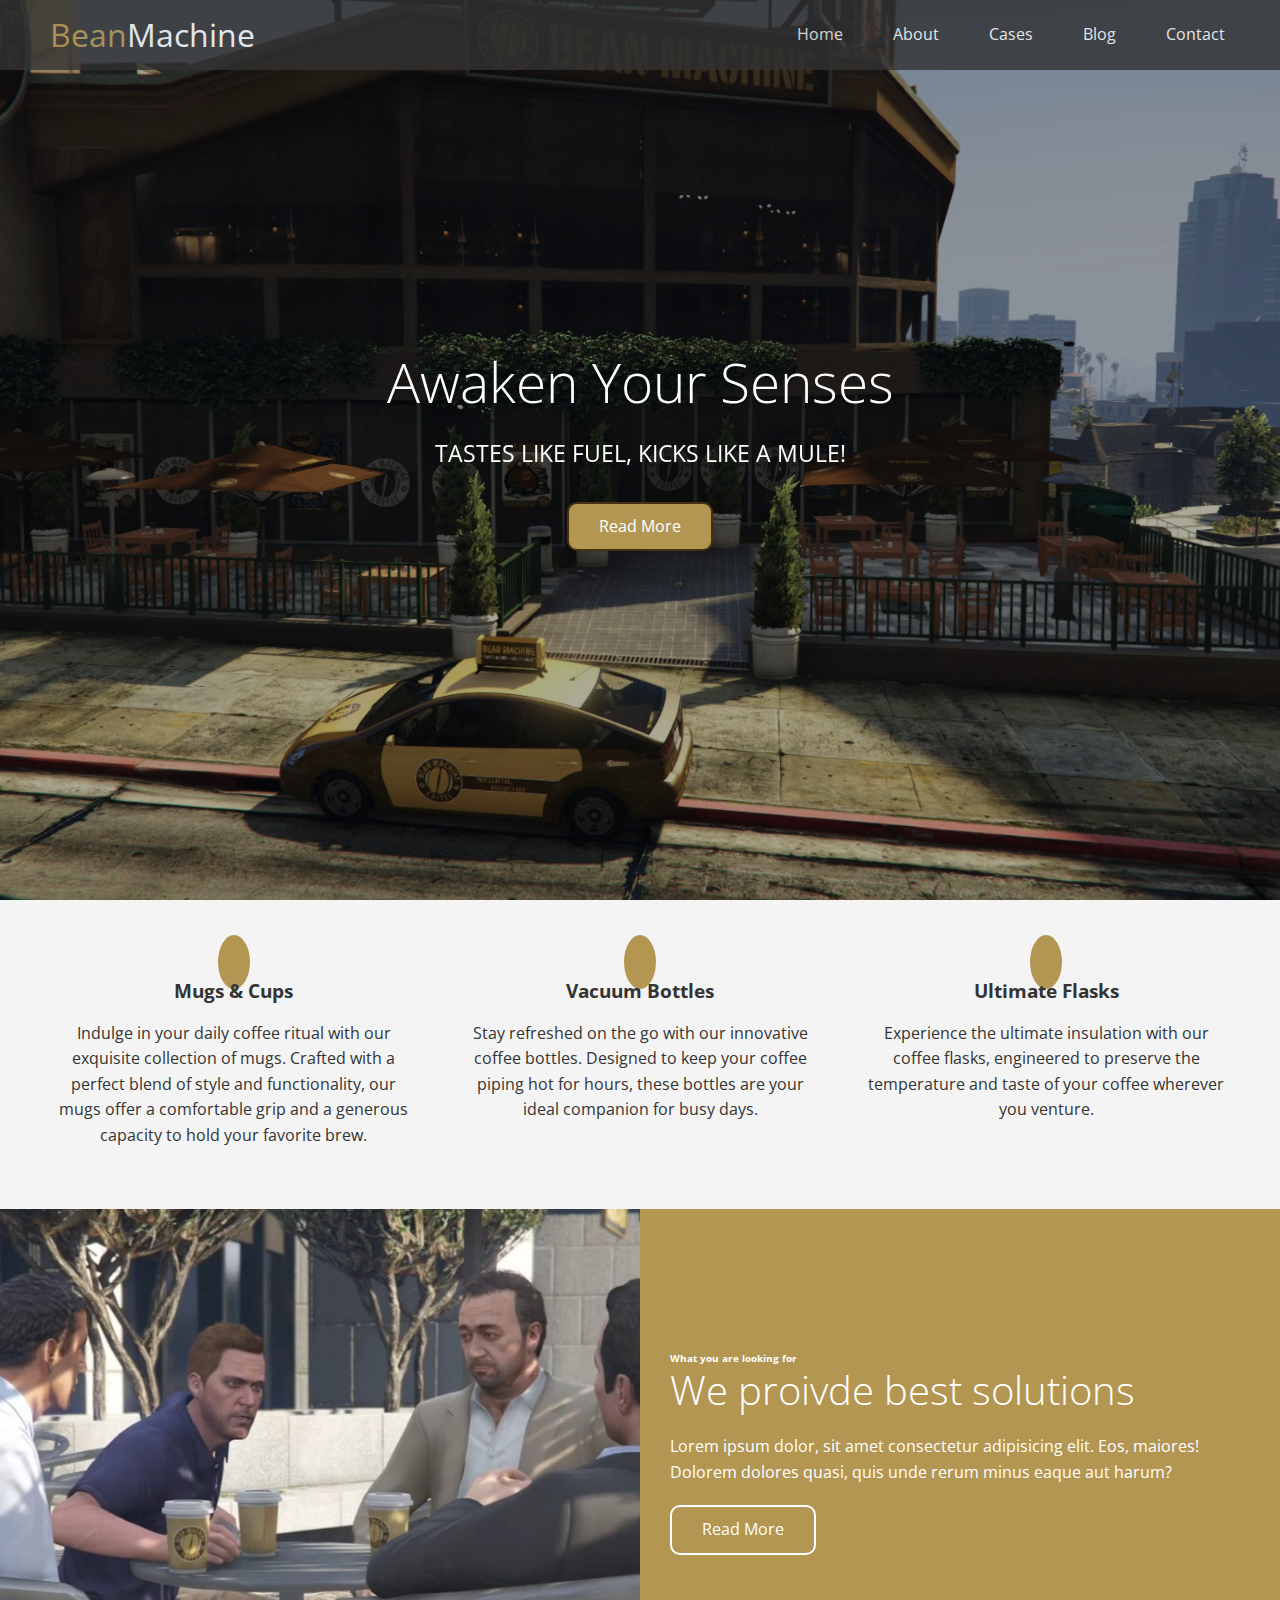
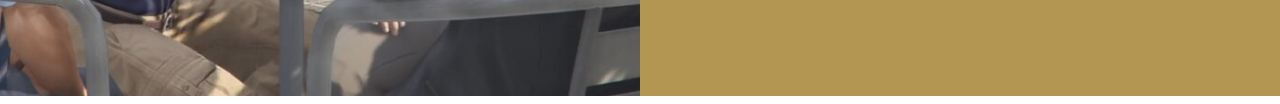
==== index.html @ dcc38e2b "0.0.1_Hero&About section are done." ====
<!DOCTYPE html>
<html lang="en">

<head>
  <meta charset="UTF-8">
  <meta name="viewport" content="width=device-width, initial-scale=1.0">
  <link rel="stylesheet" href="https://cdnjs.cloudflare.com/ajax/libs/font-awesome/6.4.2/css/all.min.css"
    integrity="sha512-z3gLpd7yknf1YoNbCzqRKc4qyor8gaKU1qmn+CShxbuBusANI9QpRohGBreCFkKxLhei6S9CQXFEbbKuqLg0DA=="
    crossorigin="anonymous" referrerpolicy="no-referrer" />
  <link rel="stylesheet" href="css/utilities.css">
  <link rel="stylesheet" href="css/style.css">
  <title>Welcome to Bean Machine!</title>
</head>

<body id="home">
  <header class="hero">
    <div id="navbar" class="navbar">
      <h1 class="logo">
        <span class="text-primary"><i class="fas fa-mug-hot"></i>Bean</span>Machine
      </h1>
      <nav>
        <ul>
          <li><a href="#home">Home</a></li>
          <li><a href="#about">About</a></li>
          <li><a href="#cases">Cases</a></li>
          <li><a href="#blog">Blog</a></li>
          <li><a href="#contact">Contact</a></li>
        </ul>
      </nav>
    </div>
    <div class="content">
      <h1>Awaken Your Senses</h1>
      <p>Tastes like fuel, Kicks like a mule!</p>
      <a href="#about" class="btn btn-primary">
        <i class="fas fa-chevron-right"></i> Read More
      </a>
    </div>
  </header>

  <main>
    <!-- About: Icons -->
    <section id="about" class="icons bg-light">
      <div class="flex-items">
        <div>
          <i class="fas fa-mug-saucer fa-2x"></i>
          <div>
            <h3>Mugs & Cups</h3>
            <p>Indulge in your daily coffee ritual with our exquisite collection of mugs. Crafted with a perfect blend of style and functionality, our mugs offer a comfortable grip and a generous capacity to hold your favorite brew.</p>
          </div>
        </div>
        <div>
          <i class="fas fa-prescription-bottle fa-2x"></i>
          <div>
            <h3>Vacuum Bottles</h3>
            <p>Stay refreshed on the go with our innovative coffee bottles. Designed to keep your coffee piping hot for hours, these bottles are your ideal companion for busy days.</p>
          </div>
        </div>
        <div>
          <i class="fas fa-bottle-water fa-2x"></i>
          <div>
            <h3>Ultimate Flasks</h3>
            <p>Experience the ultimate insulation with our coffee flasks, engineered to preserve the temperature and taste of your coffee wherever you venture.</p>
          </div>
        </div>
      </div>
      </div>
    </section>
    <!-- About: Solutions -->
    <section class="solutions flex-columns">
      <div class="row">
        <div class="column">
          <div class="column-1">
            <img src="./images/home/meeting-people.jpg" alt="">
          </div>
        </div>
        <div class="column">
          <div class="column-2 bg-primary">
            <h4>What you are looking for</h4>
            <h2>We proivde best solutions</h2>
            <p>Lorem ipsum dolor, sit amet consectetur adipisicing elit. Eos, maiores! Dolorem dolores quasi, quis unde rerum minus eaque aut harum?</p>
            <a href="" class="btn btn-primary btn-outline">
              <i class="fas fa-chevron"></i>
              Read More
            </a>
          </div>
        </div>
      </div>
    </section>
  </main>
</body>

</html>
---- css/utilities.css ----
/* Text Colors */
.text-primary {
 color: #B49653
}

.text-secondary {
  color:#463011 ;
}

/* Button */

.btn{
  cursor: pointer;
  display: inline-block;
  padding: 10px 30px;
  border-radius: 10px;
}
.btn:hover {
  opacity: 0.8;
}

.btn-primary {
  background: #B49653;
  border: solid 2px #463011;
  color: #fff;
}
.btn-primary:hover{
  background: #463011;
  border: solid 2px #B49653;
}

.btn-secondary, .bg-secondary {
  background: #463011;
  border: solid 2px #B49653;
  color: #fff;
}
.btn-secondary:hover{
  background: #B49653;
  border: solid 2px #463011;
}

.btn-dark {
  background: #333;
  color: #fff;
}

.btn-light {
  background: #f4f4f4;
  color: #333;
}

.btn-outline {
  background: transparent;
  border: 2px solid #fff ;
}

.btn-outline:hover {
  opacity: 1;
  border: 2px solid #fff ;
}

/* Background Colors */
.bg-primary {
  background: #B49653;
  color: #fff;
}

.bg-secondary {
  background: #463011;
  color: #fff;
}

.bg-dark {
  background: #333;
  color: #fff;
}

.bg-light {
  background: #f4f4f4;
  color: #333;
}

/* Flex items */
.flex-items{
  display: flex;
  text-align: center;
  justify-content: center;
  height: 100%;
}

.flex-items > div {
  width: 33.3%;
  padding: 20px;
}

/* Flex Columns */
.flex-columns .row {
  display: flex;
  flex-direction: row;
  flex-wrap: wrap;
  width: 100%;
}

.flex-columns .column{
  display: flex;
  flex-direction: column;
  flex-basis: 100%;
  flex: 1;
}

.flex-columns .column .column-1,
.flex-columns .column .column-2 {
  height: 100%;
}

.flex-columns img {
  width: 100%;
  height: 100%;
  object-fit: cover;
}

.flex-columns .column-2{
  display: flex;
  flex-direction: column;
  align-items: flex-start;
  justify-content: center;
  padding: 30px;
}

.flex-columns h2 {
  font-size: 40px;
  font-weight: 100;
}

.flex-columns h4 {
  font-size: 10px
}

.flex-columns p {
  margin: 20px 0;
}
---- css/style.css ----
@import url('https://fonts.googleapis.com/css2?family=Open+Sans:wght@300;400&display=swap');

*{
  box-sizing: border-box;
  padding: 0;
  margin: 0;
}

body{
  font-family: 'Open Sans', sans-serif;
  background: #fff;
  color:#333;
  line-height: 1.6;
}

ul{
  list-style: none;
}

a{
  color: #333;
  text-decoration: none;
}

h1, h2 {
  font-weight: 300;
  line-height: 1.2;
}

p {
  margin: 10px 0;

}

img {
  width: 100%;
}

/* Navbar */
.navbar {
  display: flex;
  align-items: center;
  justify-content: space-between;
  background-color: #333;
  color: #fff;
  opacity: 0.8;
  width: 100%;
  height: 70px;
  position: fixed;
  top: 0px;
  padding: 0 30px;
}

.navbar a {
  color: #fff;
  padding: 10px 20px;
  margin: 0 5px;
}
.navbar a:hover {
  border-bottom: #B49653 2px solid;
  color: #B49653;
}
.navbar ul {
  display: flex;
}

.navbar .logo {
  font-weight: 400;
}

.navbar i{
  margin-right: 20px;
}

/* Header */
.hero {
  background: url(../images/home/hero-showcase.jpg) no-repeat center center/cover;
  height: 100vh;
  position: relative;
  color: #fff;
}

.hero .content {
  display: flex;
  flex-direction: column;
  align-items: center;
  justify-content: center ;
  text-align: center;
  height: 100%;
  padding: 0 20px;
}

.hero .content h1{
font-size: 55px;
}
.hero .content p{
  font-size: 23px;
  max-width: 600px;
  margin: 20px 0 30px;
  text-transform: uppercase;
}

.hero::before{
  content: '';
  position: absolute;
  top: 0;
  left: 0;
  width: 100%;
  height: 100%;
  background: rgba(0, 0, 0, 0.33);
}

.hero *{
  z-index: 1;
}

/* Icons */
.icons {
  padding: 30px;
}

.icons h3{
  font-weight: bold;
  margin-bottom: 15px;
}

.icons i{
  min-width: 75px;
  background-color: #B49653;
  color: #fff;
  padding: 1rem;
  border-radius: 50%;
  margin-bottom: 15px;
}
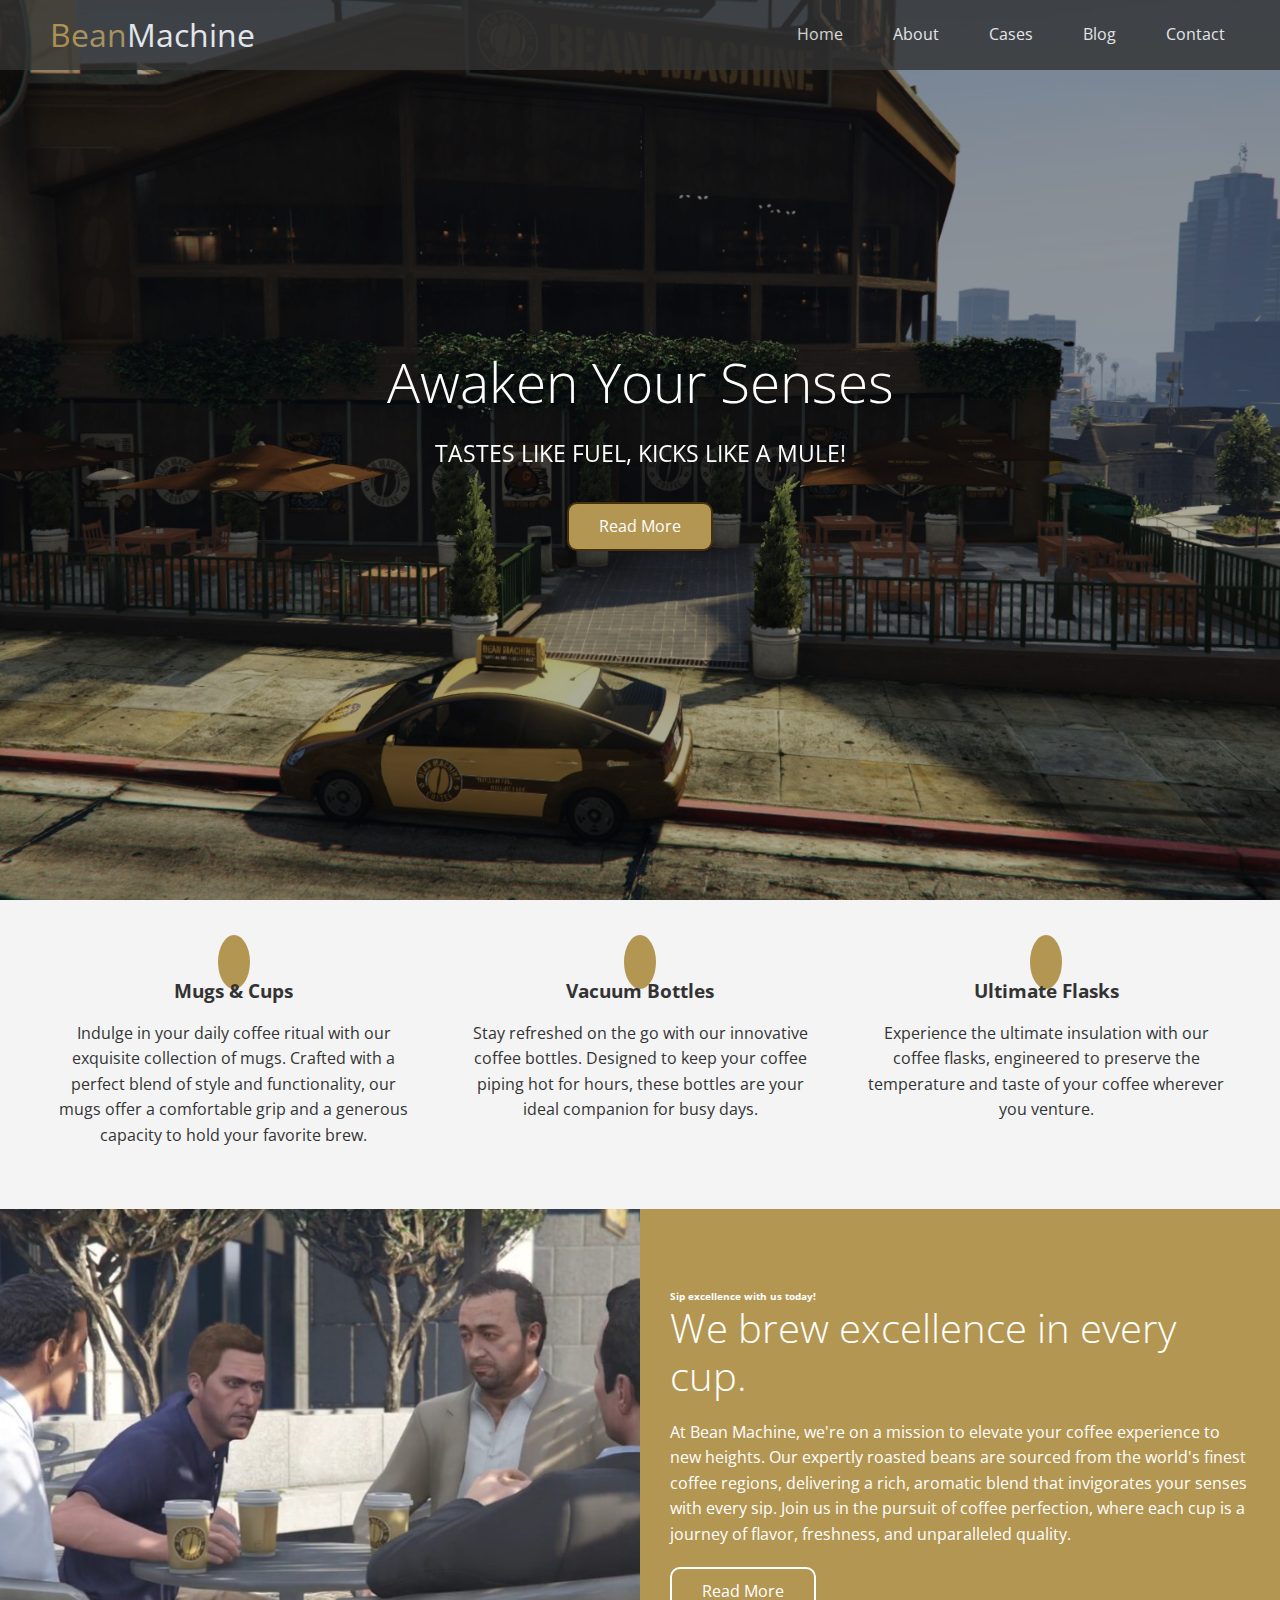
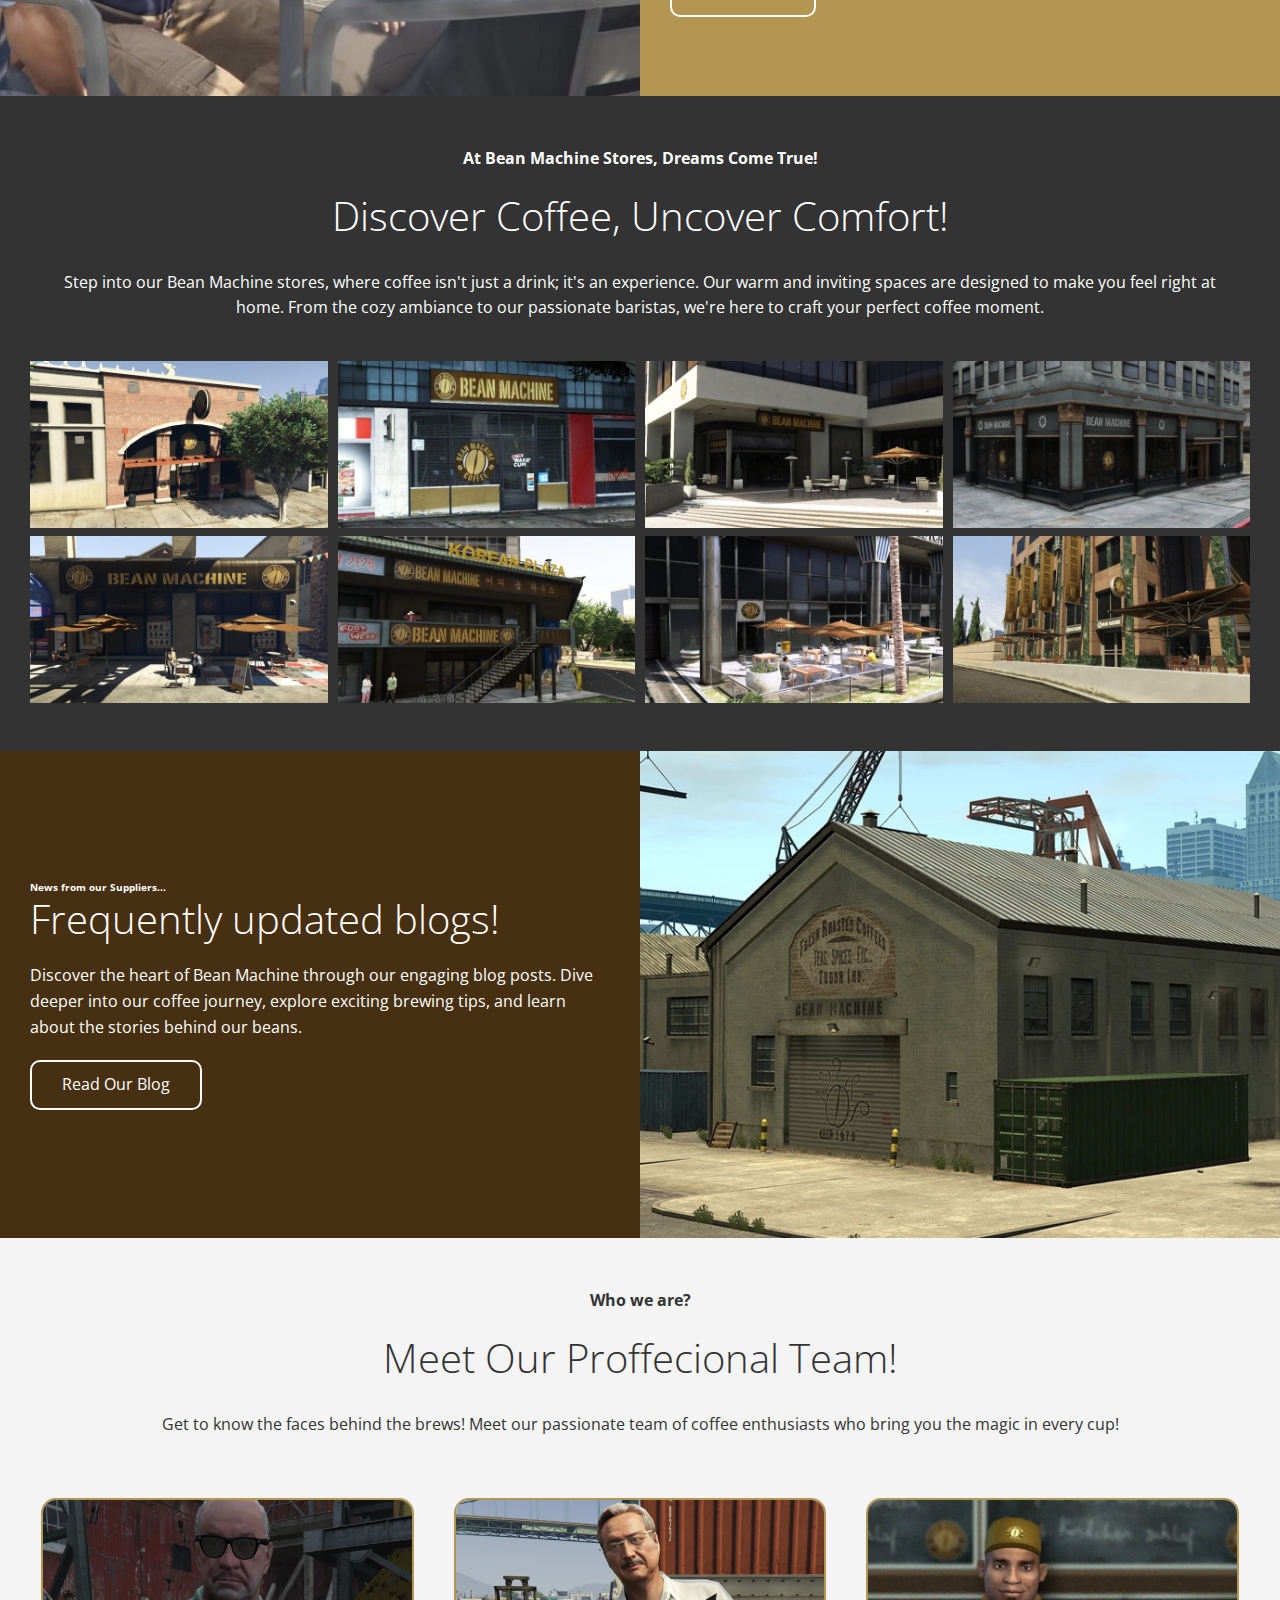
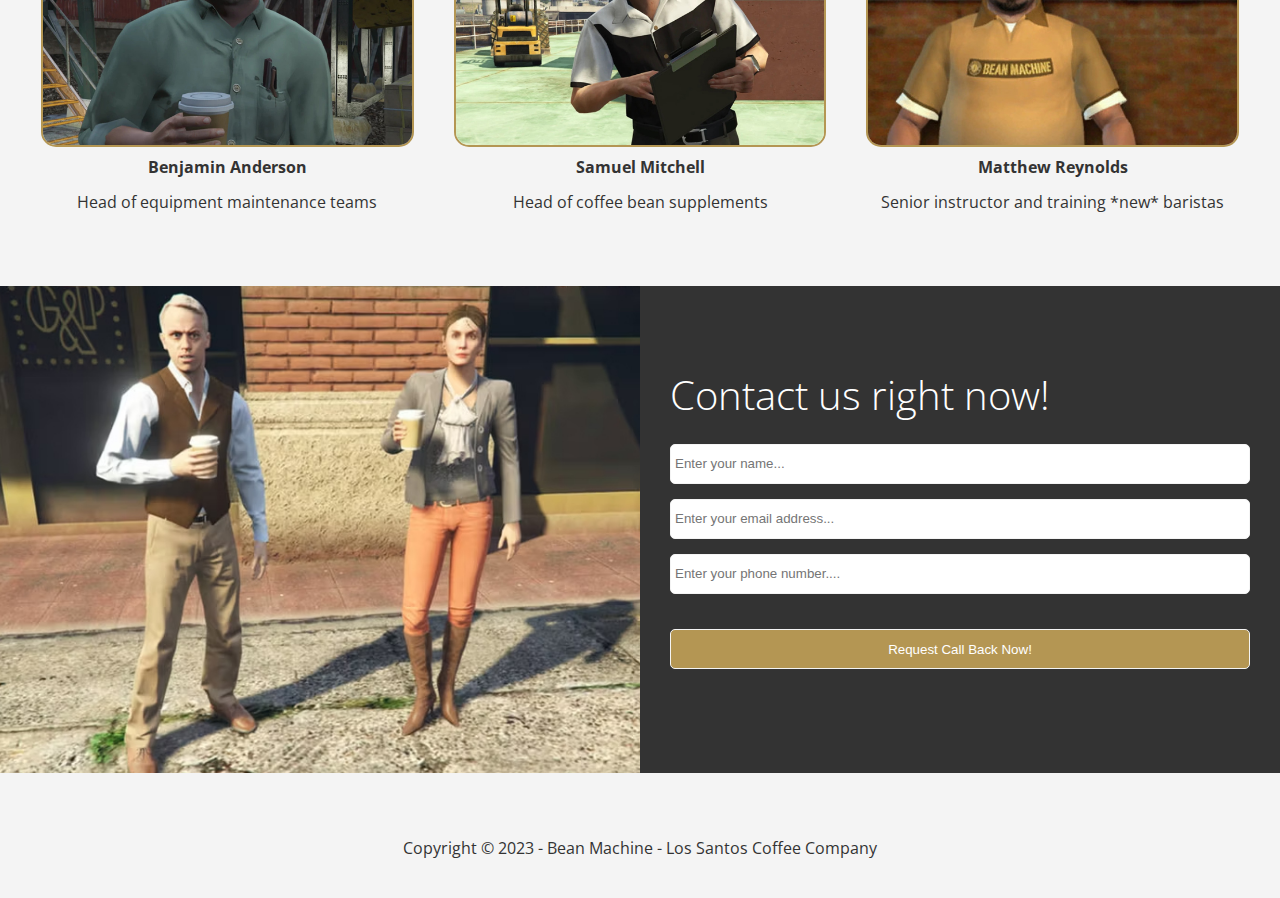
==== commit 329e725a: "0.0.2_Places, Blog, Team and Contact added." ====
--- a/index.html
+++ b/index.html
@@ -65,7 +65,8 @@
       </div>
       </div>
     </section>
-    <!-- About: Solutions -->
+
+    <!-- About -->
     <section class="solutions flex-columns">
       <div class="row">
         <div class="column">
@@ -75,9 +76,9 @@
         </div>
         <div class="column">
           <div class="column-2 bg-primary">
-            <h4>What you are looking for</h4>
-            <h2>We proivde best solutions</h2>
-            <p>Lorem ipsum dolor, sit amet consectetur adipisicing elit. Eos, maiores! Dolorem dolores quasi, quis unde rerum minus eaque aut harum?</p>
+            <h4>Sip excellence with us today!</h4>
+            <h2>We brew excellence in every cup.</h2>
+            <p>At Bean Machine, we're on a mission to elevate your coffee experience to new heights. Our expertly roasted beans are sourced from the world's finest coffee regions, delivering a rich, aromatic blend that invigorates your senses with every sip. Join us in the pursuit of coffee perfection, where each cup is a journey of flavor, freshness, and unparalleled quality.</p>
             <a href="" class="btn btn-primary btn-outline">
               <i class="fas fa-chevron"></i>
               Read More
@@ -86,6 +87,123 @@
         </div>
       </div>
     </section>
+
+    <!-- Places -->
+    <section id="places" class="places flex-grid section-padding bg-dark">
+      <header class="section-header">
+        <h4>At Bean Machine Stores, Dreams Come True!</h4>
+        <h2>Discover Coffee, Uncover Comfort!</h2>
+        <p>Step into our Bean Machine stores, where coffee isn't just a drink; it's an experience. Our warm and inviting spaces are designed to make you feel right at home. From the cozy ambiance to our passionate baristas, we're here to craft your perfect coffee moment.</p>
+      </header>
+      <div class="row">
+        <div class="column"> 
+          <img src="./images/shops/shop-1.jpg" alt="">
+          <img src="./images/shops/shop-2.jpg" alt="">
+        </div>
+        <div class="column"> 
+          <img src="./images/shops/shop-3.jpg" alt="">
+          <img src="./images/shops/shop-4.jpg" alt="">
+        </div>
+        <div class="column"> 
+          <img src="./images/shops/shop-5.jpg" alt="">
+          <img src="./images/shops/shop-6.jpg" alt="">
+        </div>
+        <div class="column"> 
+          <img src="./images/shops/shop-7.jpg" alt="">
+          <img src="./images/shops/shop-8.jpg" alt="">
+        </div>
+      </div>
+    </section>
+
+    <!-- Blog -->
+    <section id="blog" class="blog flex-columns flex-reverse">
+      <div class="row">
+        <div class="column">
+          <div class="column-1">
+            <img src="./images/home/warehouse-blog.jpg" alt="">
+          </div>
+        </div>
+        <div class="column">
+          <div class="column-2 bg-secondary">
+            <h4>News from our Suppliers...</h4>
+            <h2>Frequently updated blogs!</h2>
+            <p>Discover the heart of Bean Machine through our engaging blog posts. Dive deeper into our coffee journey, explore exciting brewing tips, and learn about the stories behind our beans. </p>
+            <a href="" class="btn btn-secondary btn-outline">
+              <i class="fas fa-chevron"></i>
+              Read Our Blog
+            </a>
+          </div>
+        </div>
+      </div>
+    </section>
+
+    <!-- Team -->
+    <section id="team" class="team section-padding bg-light">
+      <header class="section-header">
+        <h4>Who we are?</h4>
+        <h2>Meet Our Proffecional Team!</h2>
+        <p>Get to know the faces behind the brews! Meet our passionate team of coffee enthusiasts who bring you the magic in every cup!</p>
+      </header>
+      <div class="flex-items">
+        <div>
+          <img src="./images/team/employee-1.jpg" alt="">
+          <h4>Benjamin Anderson</h4>
+          <p>Head of equipment maintenance teams</p>
+        </div>
+        <div>
+          <img src="./images/team/employee-2.jpg" alt="">
+          <h4>Samuel Mitchell</h4>
+          <p>Head of coffee bean supplements</p>
+        </div>
+        <div>
+          <img src="./images/team/employee-3.jpg" alt="">
+          <h4>Matthew Reynolds</h4>
+          <p>Senior instructor and training *new* baristas</p>
+        </div>
+      </div>
+    </section>
+
+    <!-- Contact -->
+    <section id="contact" class="contact flex-columns">
+      <div class="row">
+        <div class="column">
+          <div class="column-1">
+            <img src="./images/home/people-contact.jpg" alt="">
+          </div>
+        </div>
+        <div class="column">
+          <div class="column-2 bg-dark">
+            <h2>Contact us right now!</h2>
+            <form action="#" class="callback-form">
+              <div class="form-control">
+                <label for="name"></label>
+                <input type="text" name="name" id="name" placeholder="Enter your name...">
+              </div>
+              <div class="form-control">
+                <label for="email"></label>
+                <input type="email" name="email" id="email" placeholder="Enter your email address...">
+              </div>
+              <div class="form-control">
+                <label for="phone"></label>
+                <input type="text" name="phone" id="phone" placeholder="Enter your phone number....">
+              </div>
+              <input type="submit" value="Request Call Back Now!" id="submit" class="btn btn-primary">
+            </form>
+          </div>
+        </div>
+      </div>
+    </section>
+
+    <!-- Footer -->
+    <footer class="footer bg-light">
+      <div class="social">
+        <a href="#footer" class="fab fa-facebook fa-2x"></a>
+        <a href="#footer" class="fab fa-twitter fa-2x"></a>
+        <a href="#footer" class="fab fa-youtube fa-2x"></a>
+        <a href="#footer" class="fab fa-linkedin fa-2x"></a>
+      </div>
+      <p>Copyright &copy; 2023 - Bean Machine - Los Santos Coffee Company</p>
+    </footer>
   </main>
 </body>
 
--- a/css/utilities.css
+++ b/css/utilities.css
@@ -1,15 +1,15 @@
 /* Text Colors */
 .text-primary {
- color: #B49653
+  color: #b49653;
 }
 
 .text-secondary {
-  color:#463011 ;
+  color: #463011;
 }
 
 /* Button */
 
-.btn{
+.btn {
   cursor: pointer;
   display: inline-block;
   padding: 10px 30px;
@@ -20,22 +20,22 @@
 }
 
 .btn-primary {
-  background: #B49653;
+  background: #b49653;
   border: solid 2px #463011;
   color: #fff;
 }
-.btn-primary:hover{
+.btn-primary:hover {
   background: #463011;
-  border: solid 2px #B49653;
+  border: solid 2px #b49653;
 }
 
-.btn-secondary, .bg-secondary {
+.btn-secondary {
   background: #463011;
-  border: solid 2px #B49653;
+  border: solid 2px #b49653;
   color: #fff;
 }
-.btn-secondary:hover{
-  background: #B49653;
+.btn-secondary:hover {
+  background: #b49653;
   border: solid 2px #463011;
 }
 
@@ -51,17 +51,18 @@
 
 .btn-outline {
   background: transparent;
-  border: 2px solid #fff ;
+  border: 2px solid #fff;
 }
 
 .btn-outline:hover {
   opacity: 1;
-  border: 2px solid #fff ;
+  border: 2px solid #fff;
 }
 
 /* Background Colors */
+
 .bg-primary {
-  background: #B49653;
+  background: #b49653;
   color: #fff;
 }
 
@@ -81,7 +82,7 @@
 }
 
 /* Flex items */
-.flex-items{
+.flex-items {
   display: flex;
   text-align: center;
   justify-content: center;
@@ -94,6 +95,10 @@
 }
 
 /* Flex Columns */
+.flex-columns.flex-reverse .row {
+  flex-direction: row-reverse;
+}
+
 .flex-columns .row {
   display: flex;
   flex-direction: row;
@@ -101,11 +106,11 @@
   width: 100%;
 }
 
-.flex-columns .column{
+.flex-columns .column {
   display: flex;
   flex-direction: column;
-  flex-basis: 100%;
   flex: 1;
+  flex-basis: 50%;
 }
 
 .flex-columns .column .column-1,
@@ -119,7 +124,7 @@
   object-fit: cover;
 }
 
-.flex-columns .column-2{
+.flex-columns .column-2 {
   display: flex;
   flex-direction: column;
   align-items: flex-start;
@@ -133,9 +138,41 @@
 }
 
 .flex-columns h4 {
-  font-size: 10px
+  font-size: 10px;
 }
 
 .flex-columns p {
   margin: 20px 0;
-}+}
+
+/* Section Header */
+.section-header {
+  padding: 30px;
+  display: flex;
+  flex-direction: column;
+  align-items: center;
+  justify-content: center;
+  text-align: center;
+}
+
+.section-header h2 {
+  font-size: 40px;
+  margin: 20px 0;
+}
+
+.section-padding {
+  padding: 20px 20px 40px;
+}
+
+/* Flex-grid */
+.flex-grid .row {
+  display: flex;
+  flex-wrap: wrap;
+  padding: 0 5px;
+}
+
+.flex-grid .column {
+  flex: 25%;
+  max-width: 25%;
+  padding: 0 5px;
+}
--- a/css/style.css
+++ b/css/style.css
@@ -57,8 +57,8 @@
   margin: 0 5px;
 }
 .navbar a:hover {
-  border-bottom: #B49653 2px solid;
-  color: #B49653;
+  border-bottom: #b49653 2px solid;
+  color: #b49653;
 }
 .navbar ul {
   display: flex;
@@ -126,9 +126,73 @@
 
 .icons i{
   min-width: 75px;
-  background-color: #B49653;
+  background-color: #b49653;
   color: #fff;
   padding: 1rem;
   border-radius: 50%;
   margin-bottom: 15px;
+}
+
+/* Places & Team */
+.places img:hover {
+  opacity: 0.75;
+}
+
+.team img{
+  border-radius: 15px;
+  border: #b49653 solid 2px;
+}
+
+/* Callback form */
+.callback-form {
+  width: 100%;
+  padding: 20px 0;
+}
+
+.callback-form label {
+  display: block;
+  margin-bottom: 5px;
+}
+
+.callback-form .form-control {
+  margin-bottom: 15px;
+}
+
+.callback-form input {
+  width: 100%;
+  padding: 4px;
+  height: 40px;
+  border: #f4f4f4 solid 1px;
+  border-radius: 5px;
+}
+
+.callback-form input:focus{
+  outline: #b49653 solid 2px;
+}
+
+.callback-form .btn {
+  padding: 12px 0;
+  margin-top: 20px;
+}
+
+/* Footer */
+.footer{
+  display: flex;
+  flex-direction: column;
+  align-items: center;
+  justify-content: center;
+  text-align: center;
+  min-height: 125px;
+}
+
+.footer a{
+  color: #b49653;
+}
+
+.footer a:hover{
+  color: #333;
+}
+
+.footer .social > * {
+  margin-right: 30px;
 }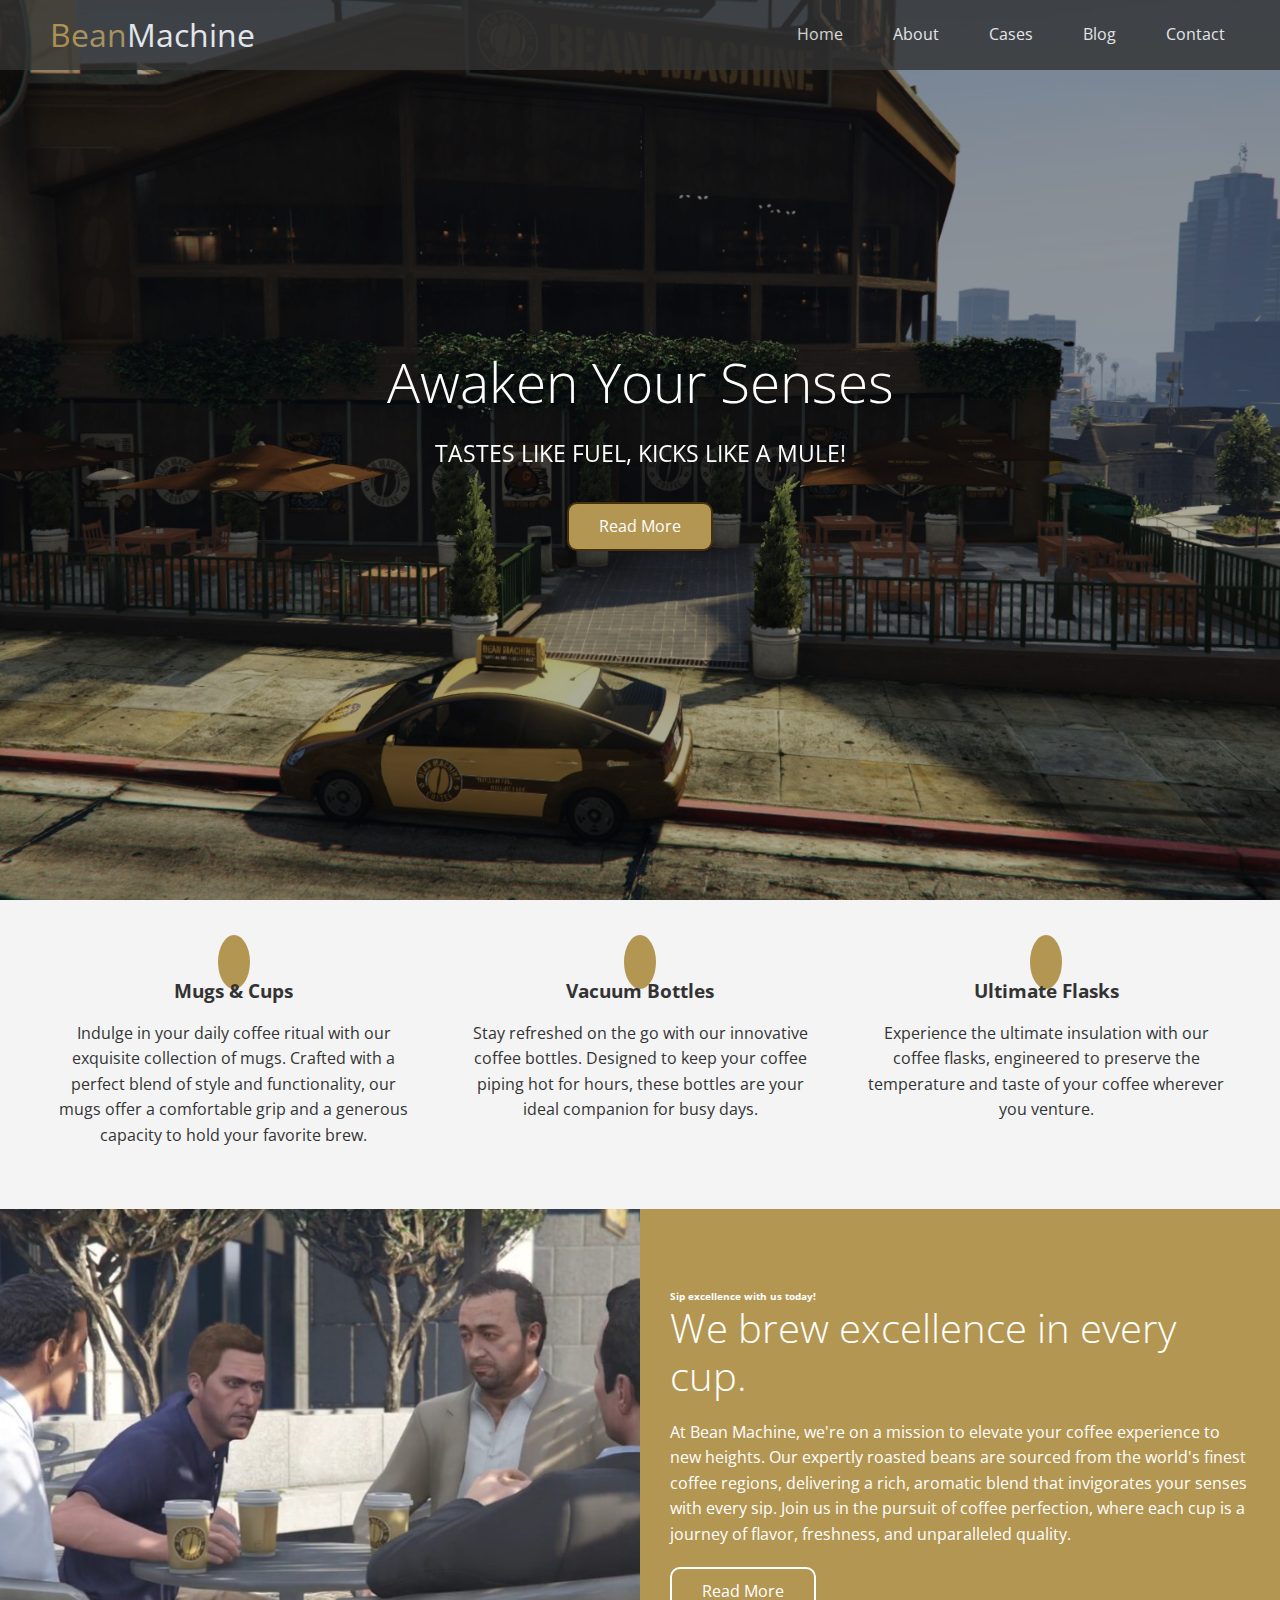
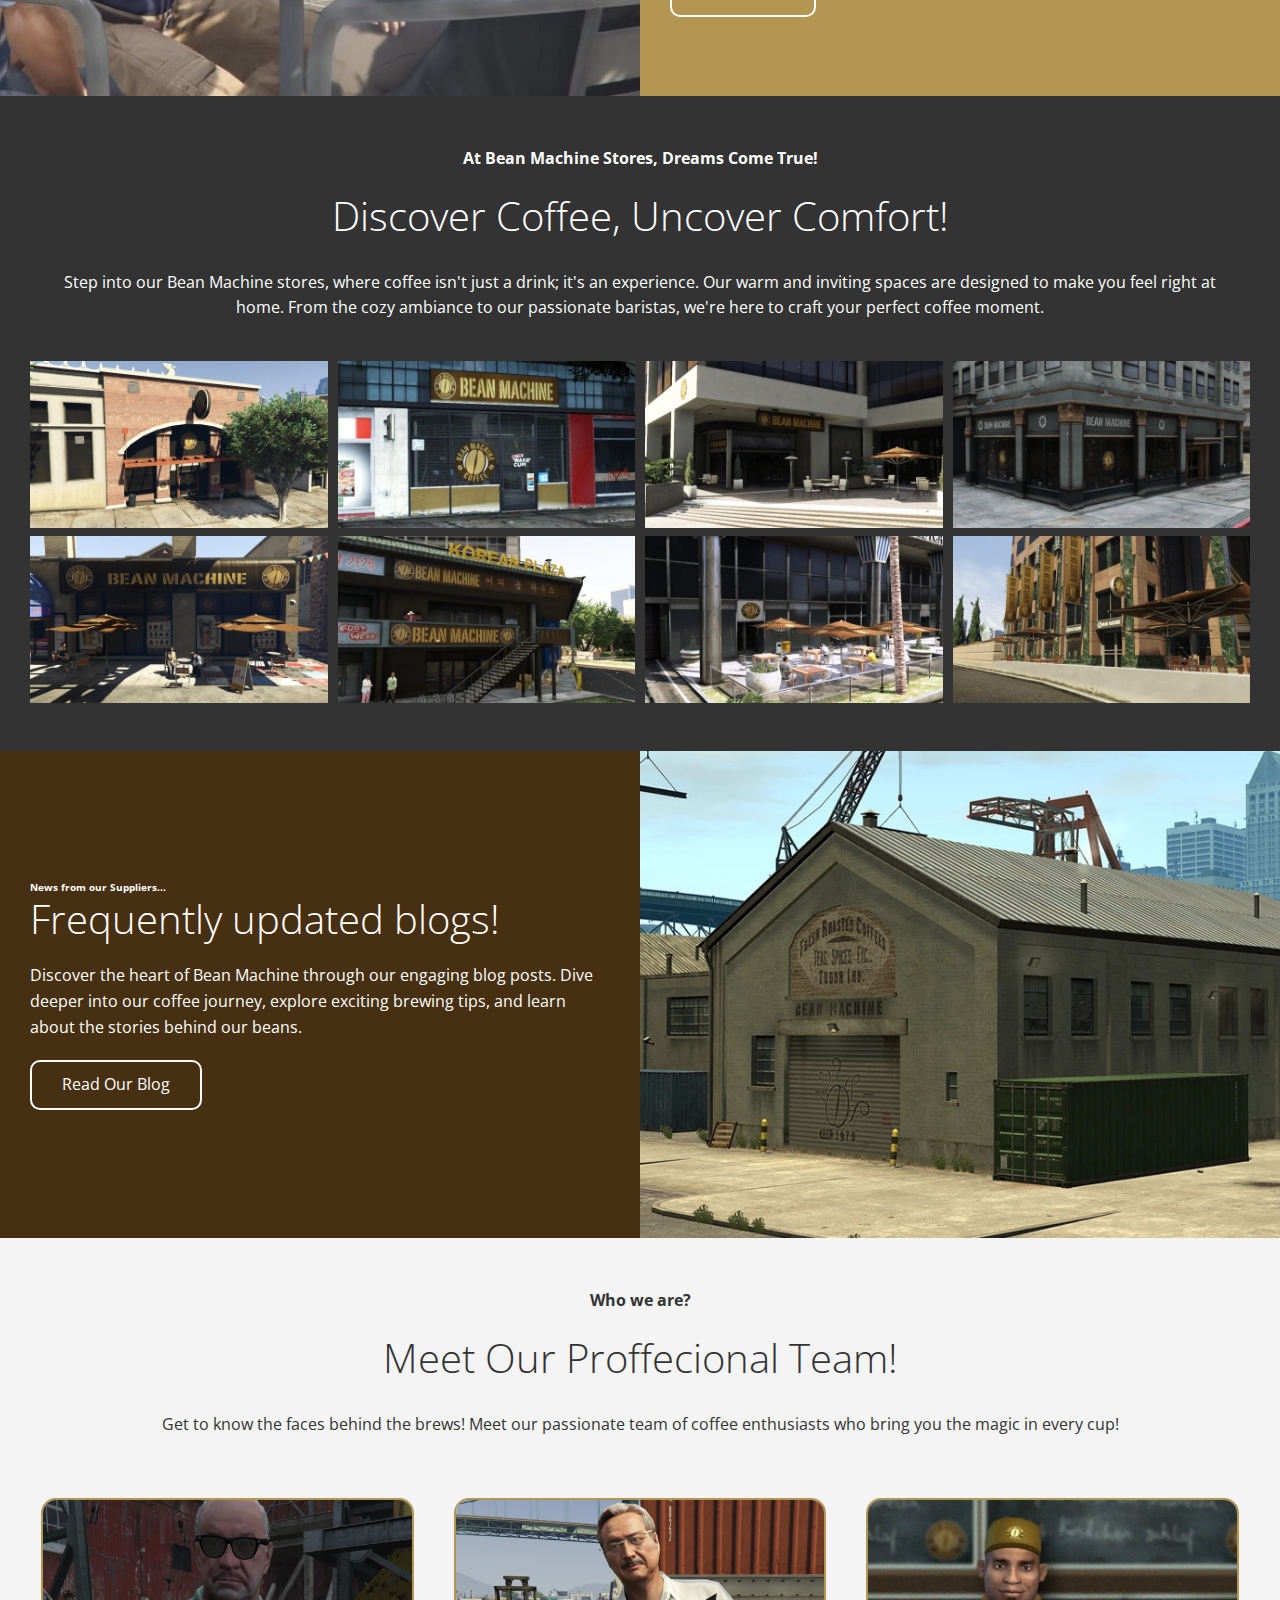
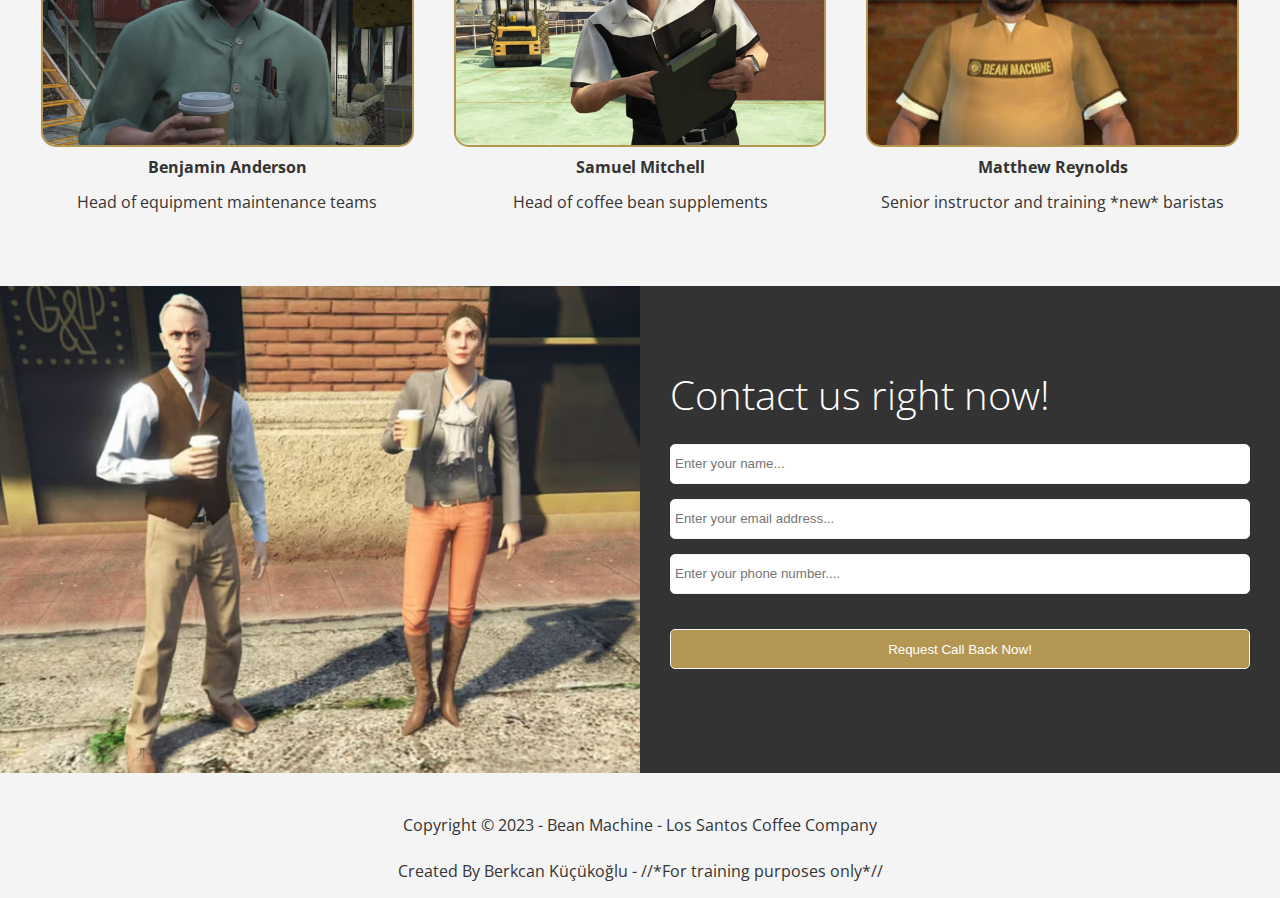
==== commit c0cda3d8: "0.0.3_Media query for max-width 768px added." ====
--- a/index.html
+++ b/index.html
@@ -203,6 +203,7 @@
         <a href="#footer" class="fab fa-linkedin fa-2x"></a>
       </div>
       <p>Copyright &copy; 2023 - Bean Machine - Los Santos Coffee Company</p>
+      <p>Created By Berkcan Küçükoğlu - //*For training purposes only*//</p>
     </footer>
   </main>
 </body>
--- a/css/utilities.css
+++ b/css/utilities.css
@@ -85,6 +85,7 @@
 .flex-items {
   display: flex;
   text-align: center;
+  align-items:flex-start;
   justify-content: center;
   height: 100%;
 }
--- a/css/style.css
+++ b/css/style.css
@@ -195,4 +195,41 @@
 
 .footer .social > * {
   margin-right: 30px;
+  margin-top: 15px;
+}
+
+/* Mobile */
+@media(max-width: 768px){
+  .navbar {
+    flex-direction: column;
+    height: 120px;
+    padding: 20px;
+  }
+  .navbar a{
+    padding: 10px 10px;
+    margin: 0 3px;
+  }
+
+  .flex-items{
+    flex-direction: column;
+  }
+  .flex-items > div {
+    width: 100%;
+    padding: 10px;
+    margin-bottom: 15px;
+  }
+
+  .flex-columns .column, .flex-grid .column{
+    flex: 100%;
+    max-width: 100%;
+  }
+
+  .flex-grid .column img{
+    border-radius: 15px;
+    margin-bottom: 10px;
+  }
+
+  .team img{
+    width: 65%;
+  }
 }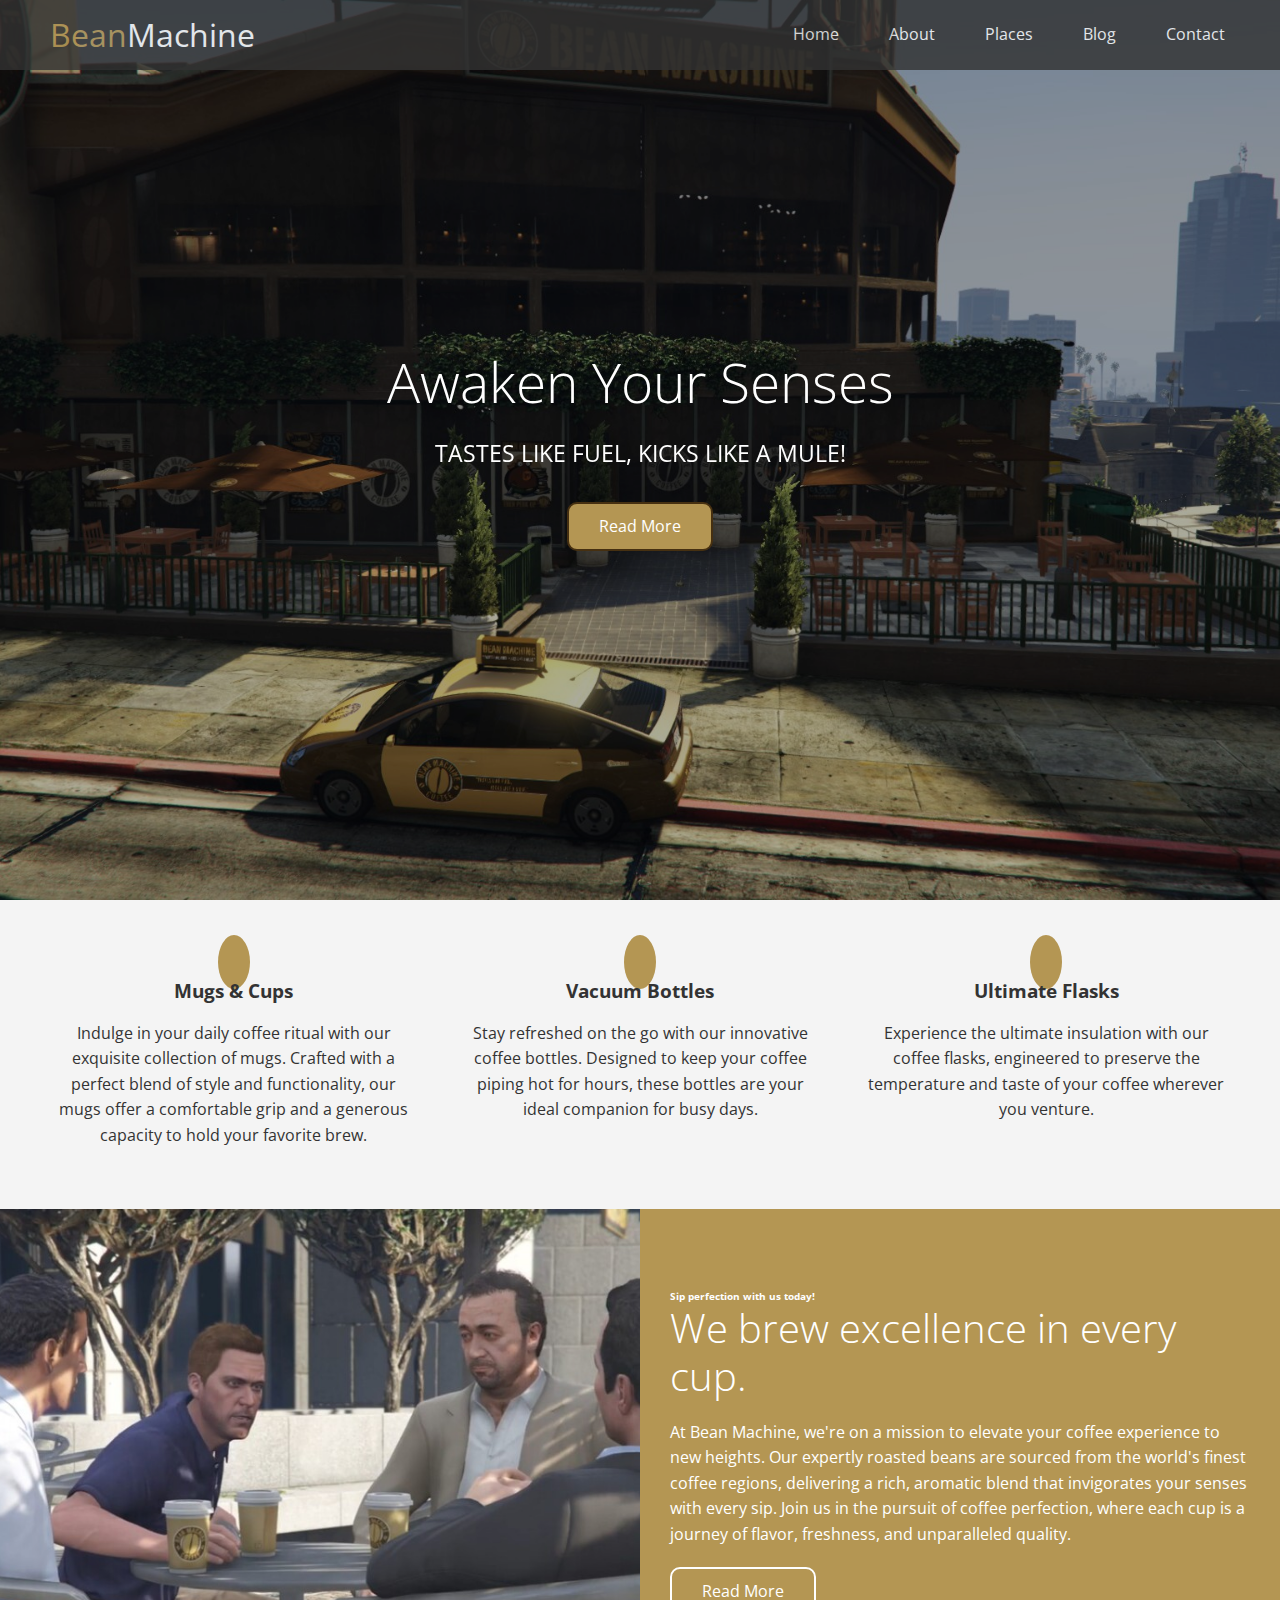
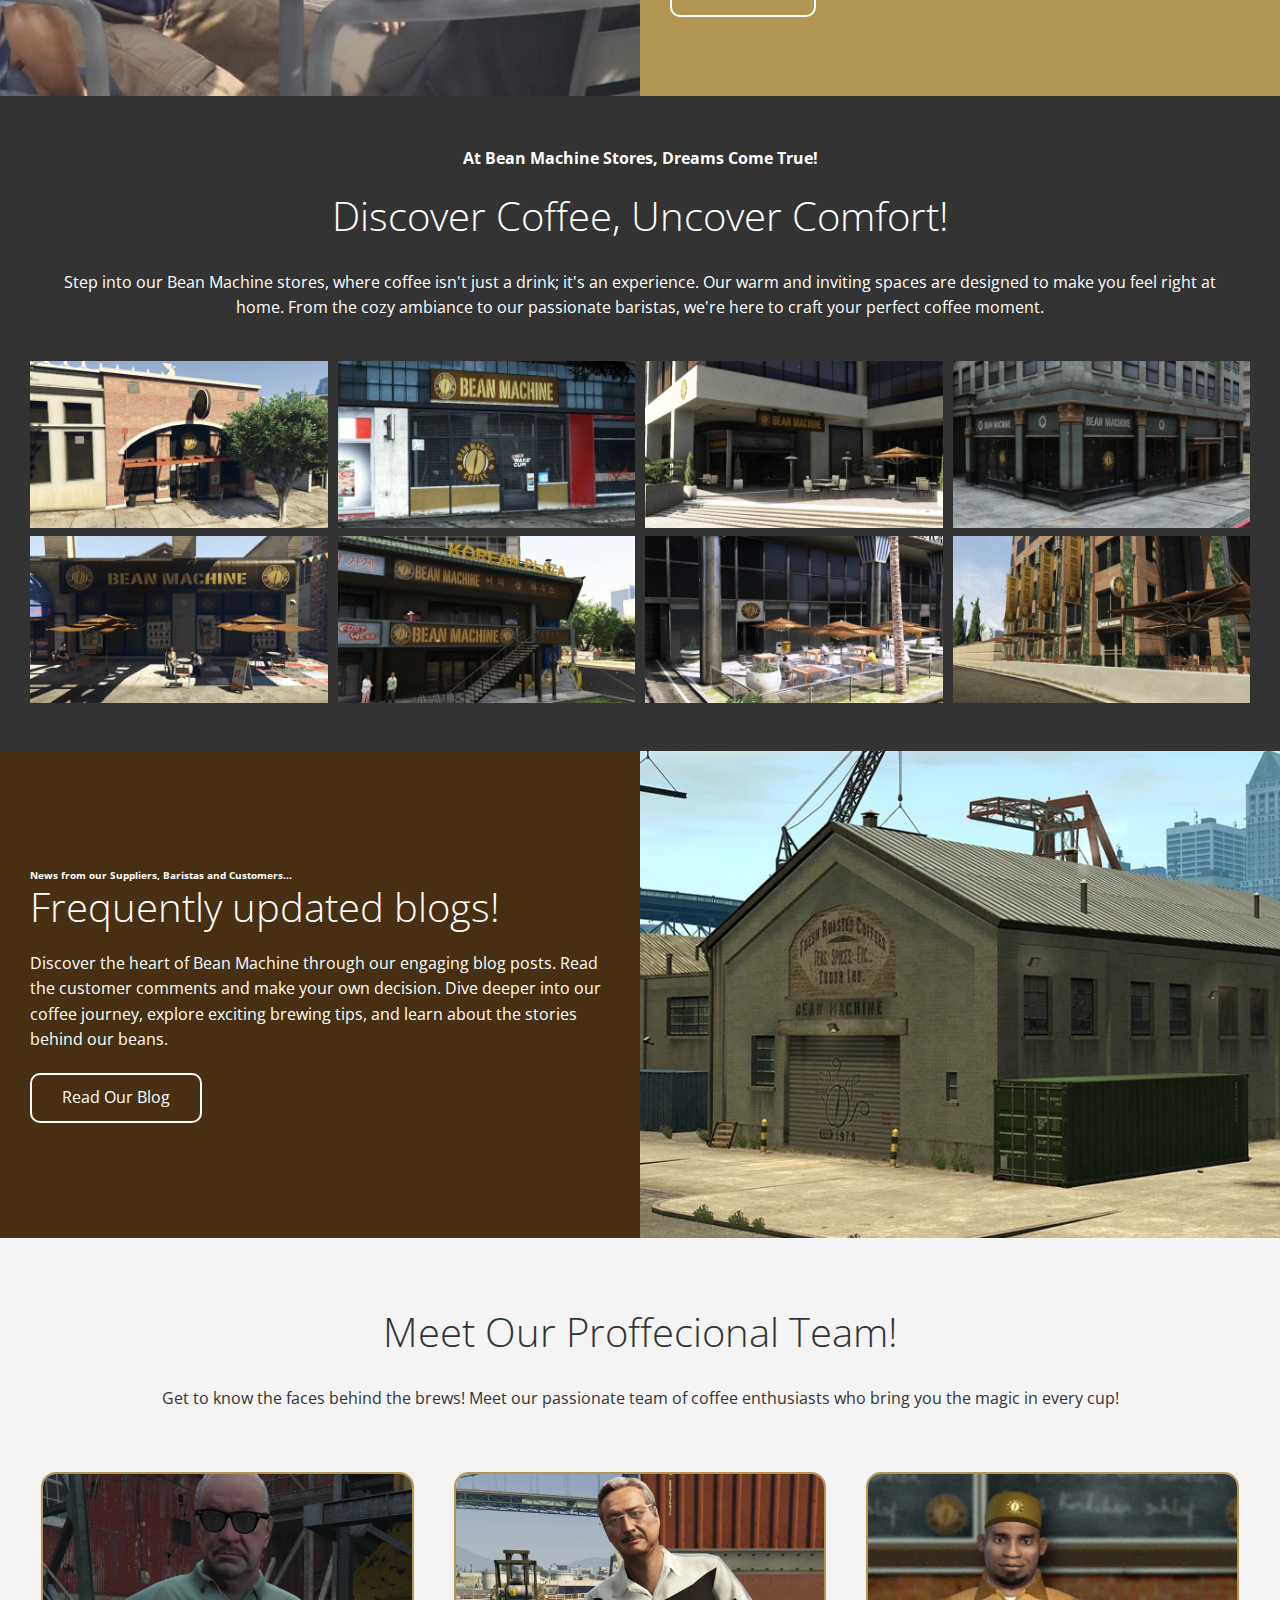
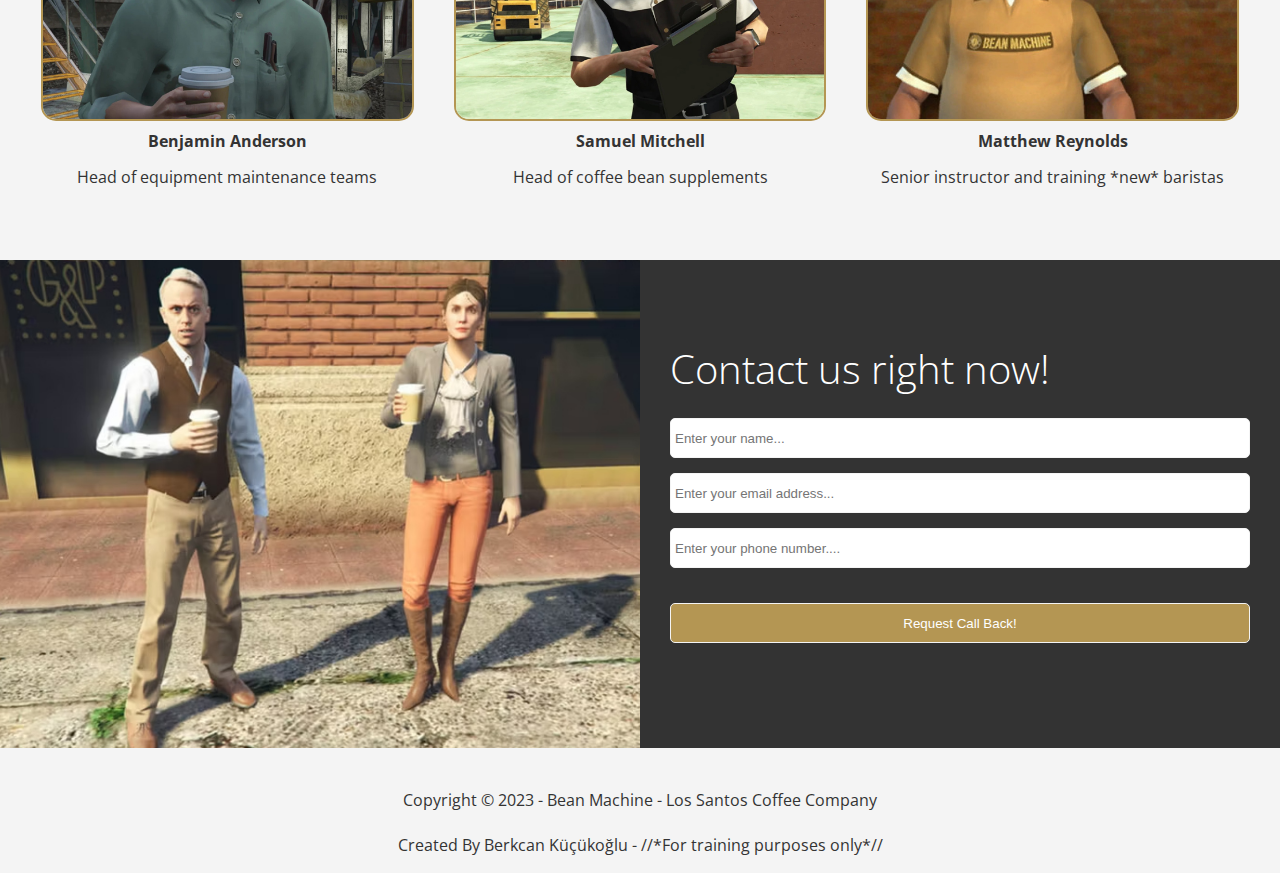
==== commit dca580f4: "0.0.4_Blog & Post pages added. +Small fixes" ====
--- a/index.html
+++ b/index.html
@@ -22,7 +22,7 @@
         <ul>
           <li><a href="#home">Home</a></li>
           <li><a href="#about">About</a></li>
-          <li><a href="#cases">Cases</a></li>
+          <li><a href="#places">Places</a></li>
           <li><a href="#blog">Blog</a></li>
           <li><a href="#contact">Contact</a></li>
         </ul>
@@ -76,11 +76,11 @@
         </div>
         <div class="column">
           <div class="column-2 bg-primary">
-            <h4>Sip excellence with us today!</h4>
+            <h4>Sip perfection with us today!</h4>
             <h2>We brew excellence in every cup.</h2>
             <p>At Bean Machine, we're on a mission to elevate your coffee experience to new heights. Our expertly roasted beans are sourced from the world's finest coffee regions, delivering a rich, aromatic blend that invigorates your senses with every sip. Join us in the pursuit of coffee perfection, where each cup is a journey of flavor, freshness, and unparalleled quality.</p>
-            <a href="" class="btn btn-primary btn-outline">
-              <i class="fas fa-chevron"></i>
+            <a href="#about" class="btn btn-primary btn-outline">
+              <i class="fas fa-chevron-right"></i>
               Read More
             </a>
           </div>
@@ -125,11 +125,11 @@
         </div>
         <div class="column">
           <div class="column-2 bg-secondary">
-            <h4>News from our Suppliers...</h4>
+            <h4>News from our Suppliers, Baristas and Customers...</h4>
             <h2>Frequently updated blogs!</h2>
-            <p>Discover the heart of Bean Machine through our engaging blog posts. Dive deeper into our coffee journey, explore exciting brewing tips, and learn about the stories behind our beans. </p>
-            <a href="" class="btn btn-secondary btn-outline">
-              <i class="fas fa-chevron"></i>
+            <p>Discover the heart of Bean Machine through our engaging blog posts. Read the customer comments and make your own decision. Dive deeper into our coffee journey, explore exciting brewing tips, and learn about the stories behind our beans. </p>
+            <a href="./blog.html" class="btn btn-secondary btn-outline">
+              <i class="fas fa-chevron-right"></i>
               Read Our Blog
             </a>
           </div>
@@ -140,7 +140,6 @@
     <!-- Team -->
     <section id="team" class="team section-padding bg-light">
       <header class="section-header">
-        <h4>Who we are?</h4>
         <h2>Meet Our Proffecional Team!</h2>
         <p>Get to know the faces behind the brews! Meet our passionate team of coffee enthusiasts who bring you the magic in every cup!</p>
       </header>
@@ -187,25 +186,25 @@
                 <label for="phone"></label>
                 <input type="text" name="phone" id="phone" placeholder="Enter your phone number....">
               </div>
-              <input type="submit" value="Request Call Back Now!" id="submit" class="btn btn-primary">
+              <input type="submit" value="Request Call Back!" id="submit" class="btn btn-primary">
             </form>
           </div>
         </div>
       </div>
     </section>
-
-    <!-- Footer -->
-    <footer class="footer bg-light">
-      <div class="social">
-        <a href="#footer" class="fab fa-facebook fa-2x"></a>
-        <a href="#footer" class="fab fa-twitter fa-2x"></a>
-        <a href="#footer" class="fab fa-youtube fa-2x"></a>
-        <a href="#footer" class="fab fa-linkedin fa-2x"></a>
-      </div>
-      <p>Copyright &copy; 2023 - Bean Machine - Los Santos Coffee Company</p>
-      <p>Created By Berkcan Küçükoğlu - //*For training purposes only*//</p>
-    </footer>
   </main>
+  
+  <!-- Footer -->
+  <footer class="footer bg-light">
+    <div class="social">
+      <a href="#footer" class="fab fa-facebook fa-2x"></a>
+      <a href="#footer" class="fab fa-twitter fa-2x"></a>
+      <a href="#footer" class="fab fa-youtube fa-2x"></a>
+      <a href="#footer" class="fab fa-linkedin fa-2x"></a>
+    </div>
+    <p>Copyright &copy; 2023 - Bean Machine - Los Santos Coffee Company</p>
+    <p>Created By Berkcan Küçükoğlu - //*For training purposes only*//</p>
+  </footer>
 </body>
 
 </html>--- a/css/utilities.css
+++ b/css/utilities.css
@@ -85,7 +85,7 @@
 .flex-items {
   display: flex;
   text-align: center;
-  align-items:flex-start;
+  align-items: flex-start;
   justify-content: center;
   height: 100%;
 }
--- a/css/style.css
+++ b/css/style.css
@@ -1,35 +1,35 @@
-@import url('https://fonts.googleapis.com/css2?family=Open+Sans:wght@300;400&display=swap');
-
-*{
+@import url("https://fonts.googleapis.com/css2?family=Open+Sans:wght@300;400&display=swap");
+
+* {
   box-sizing: border-box;
   padding: 0;
   margin: 0;
 }
 
-body{
-  font-family: 'Open Sans', sans-serif;
+body {
+  font-family: "Open Sans", sans-serif;
   background: #fff;
-  color:#333;
+  color: #333;
   line-height: 1.6;
 }
 
-ul{
+ul {
   list-style: none;
 }
 
-a{
+a {
   color: #333;
   text-decoration: none;
 }
 
-h1, h2 {
+h1,
+h2 {
   font-weight: 300;
   line-height: 1.2;
 }
 
 p {
   margin: 10px 0;
-
 }
 
 img {
@@ -68,13 +68,14 @@
   font-weight: 400;
 }
 
-.navbar i{
+.navbar i {
   margin-right: 20px;
 }
 
 /* Header */
 .hero {
-  background: url(../images/home/hero-showcase.jpg) no-repeat center center/cover;
+  background: url(../images/home/hero-showcase.jpg) no-repeat center
+    center/cover;
   height: 100vh;
   position: relative;
   color: #fff;
@@ -84,24 +85,24 @@
   display: flex;
   flex-direction: column;
   align-items: center;
-  justify-content: center ;
+  justify-content: center;
   text-align: center;
   height: 100%;
   padding: 0 20px;
 }
 
-.hero .content h1{
-font-size: 55px;
-}
-.hero .content p{
+.hero .content h1 {
+  font-size: 55px;
+}
+.hero .content p {
   font-size: 23px;
   max-width: 600px;
   margin: 20px 0 30px;
   text-transform: uppercase;
 }
 
-.hero::before{
-  content: '';
+.hero::before {
+  content: "";
   position: absolute;
   top: 0;
   left: 0;
@@ -110,8 +111,14 @@
   background: rgba(0, 0, 0, 0.33);
 }
 
-.hero *{
+.hero * {
   z-index: 1;
+}
+
+.hero.blog {
+  background: url("../images/home/warehouse-blog.jpg") no-repeat center
+    center/cover;
+  height: 33.3vh;
 }
 
 /* Icons */
@@ -119,12 +126,12 @@
   padding: 30px;
 }
 
-.icons h3{
+.icons h3 {
   font-weight: bold;
   margin-bottom: 15px;
 }
 
-.icons i{
+.icons i {
   min-width: 75px;
   background-color: #b49653;
   color: #fff;
@@ -138,7 +145,7 @@
   opacity: 0.75;
 }
 
-.team img{
+.team img {
   border-radius: 15px;
   border: #b49653 solid 2px;
 }
@@ -166,7 +173,7 @@
   border-radius: 5px;
 }
 
-.callback-form input:focus{
+.callback-form input:focus {
   outline: #b49653 solid 2px;
 }
 
@@ -175,8 +182,74 @@
   margin-top: 20px;
 }
 
+/* Post */
+.reviews {
+  display: flex;
+  justify-content: center;
+  width: 100%;
+  background: #333;
+  color: #ccc;
+  padding: 40px 10px;
+}
+
+.reviews h2 {
+  font-size: 30px;
+  font-weight: bold;
+  text-align: center;
+  padding-bottom: 30px;
+}
+
+.reviews .review {
+  padding: 20px;
+  margin-bottom: 40px;
+  border-radius: 10px;
+}
+
+.reviews .review img {
+  width: 100px;
+  float: left;
+  border-radius: 50%;
+  margin-right: 20px;
+}
+
+.post {
+  padding: 50px 30px;
+}
+
+.post h2 {
+  font-size: 40px;
+  margin-bottom: 20px;
+  padding-bottom: 10px;
+  border-bottom: #ccc solid 1px;
+}
+
+.post .meta {
+  margin-bottom: 30px;
+}
+
+.post .meta-header {
+  display: flex;
+  flex-direction: row;
+  align-items: flex-start;
+  justify-content: space-between;
+}
+
+.post img {
+  width: 300px;
+  border-radius: 15%;
+  display: block;
+  margin: 0 auto 30px;
+}
+
+.post .row {
+  display: flex;
+  flex-wrap: wrap;
+  padding: 30px 10px;
+  border-radius: 15px;
+}
+
 /* Footer */
-.footer{
+.footer {
   display: flex;
   flex-direction: column;
   align-items: center;
@@ -185,11 +258,11 @@
   min-height: 125px;
 }
 
-.footer a{
+.footer a {
   color: #b49653;
 }
 
-.footer a:hover{
+.footer a:hover {
   color: #333;
 }
 
@@ -199,18 +272,23 @@
 }
 
 /* Mobile */
-@media(max-width: 768px){
+@media (max-width: 768px) {
   .navbar {
     flex-direction: column;
     height: 120px;
     padding: 20px;
   }
-  .navbar a{
+  .navbar a {
     padding: 10px 10px;
     margin: 0 3px;
   }
 
-  .flex-items{
+  .hero .content h1 {
+    margin-top: 50px;
+    font-size: 30px;
+  }
+
+  .flex-items {
     flex-direction: column;
   }
   .flex-items > div {
@@ -219,17 +297,38 @@
     margin-bottom: 15px;
   }
 
-  .flex-columns .column, .flex-grid .column{
+  .flex-columns .column,
+  .flex-grid .column {
     flex: 100%;
     max-width: 100%;
   }
 
-  .flex-grid .column img{
+  .flex-grid .column img {
     border-radius: 15px;
     margin-bottom: 10px;
   }
 
-  .team img{
+  .team img {
     width: 65%;
   }
-}+
+  .post .meta-header {
+    flex-direction: column-reverse;
+  }
+
+  .post .meta-header a {
+    margin-bottom: 20px;
+  }
+
+  .reviews .review {
+    display: flex;
+    flex-direction: column;
+    justify-content: center;
+    align-items: center;
+    text-align: center;
+  }
+
+  .reviews h2 i {
+    display: none;
+  }
+}
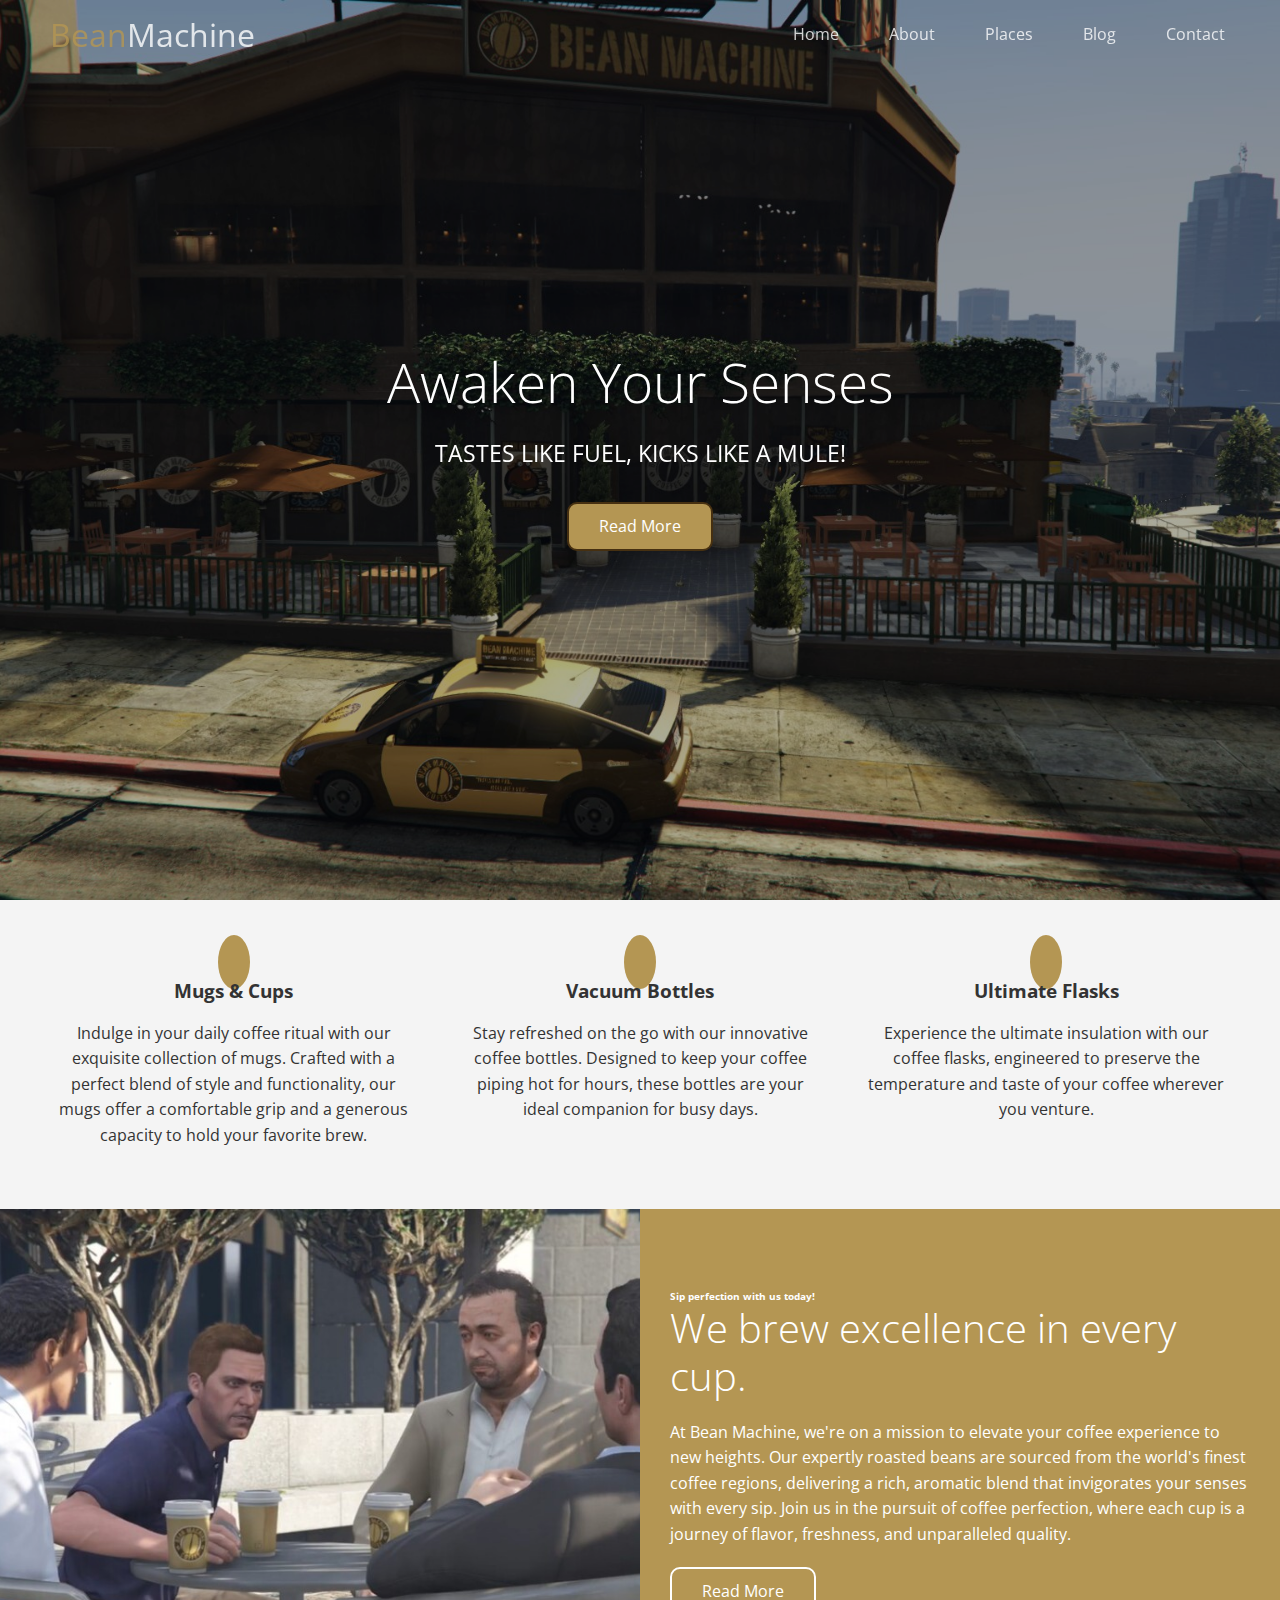
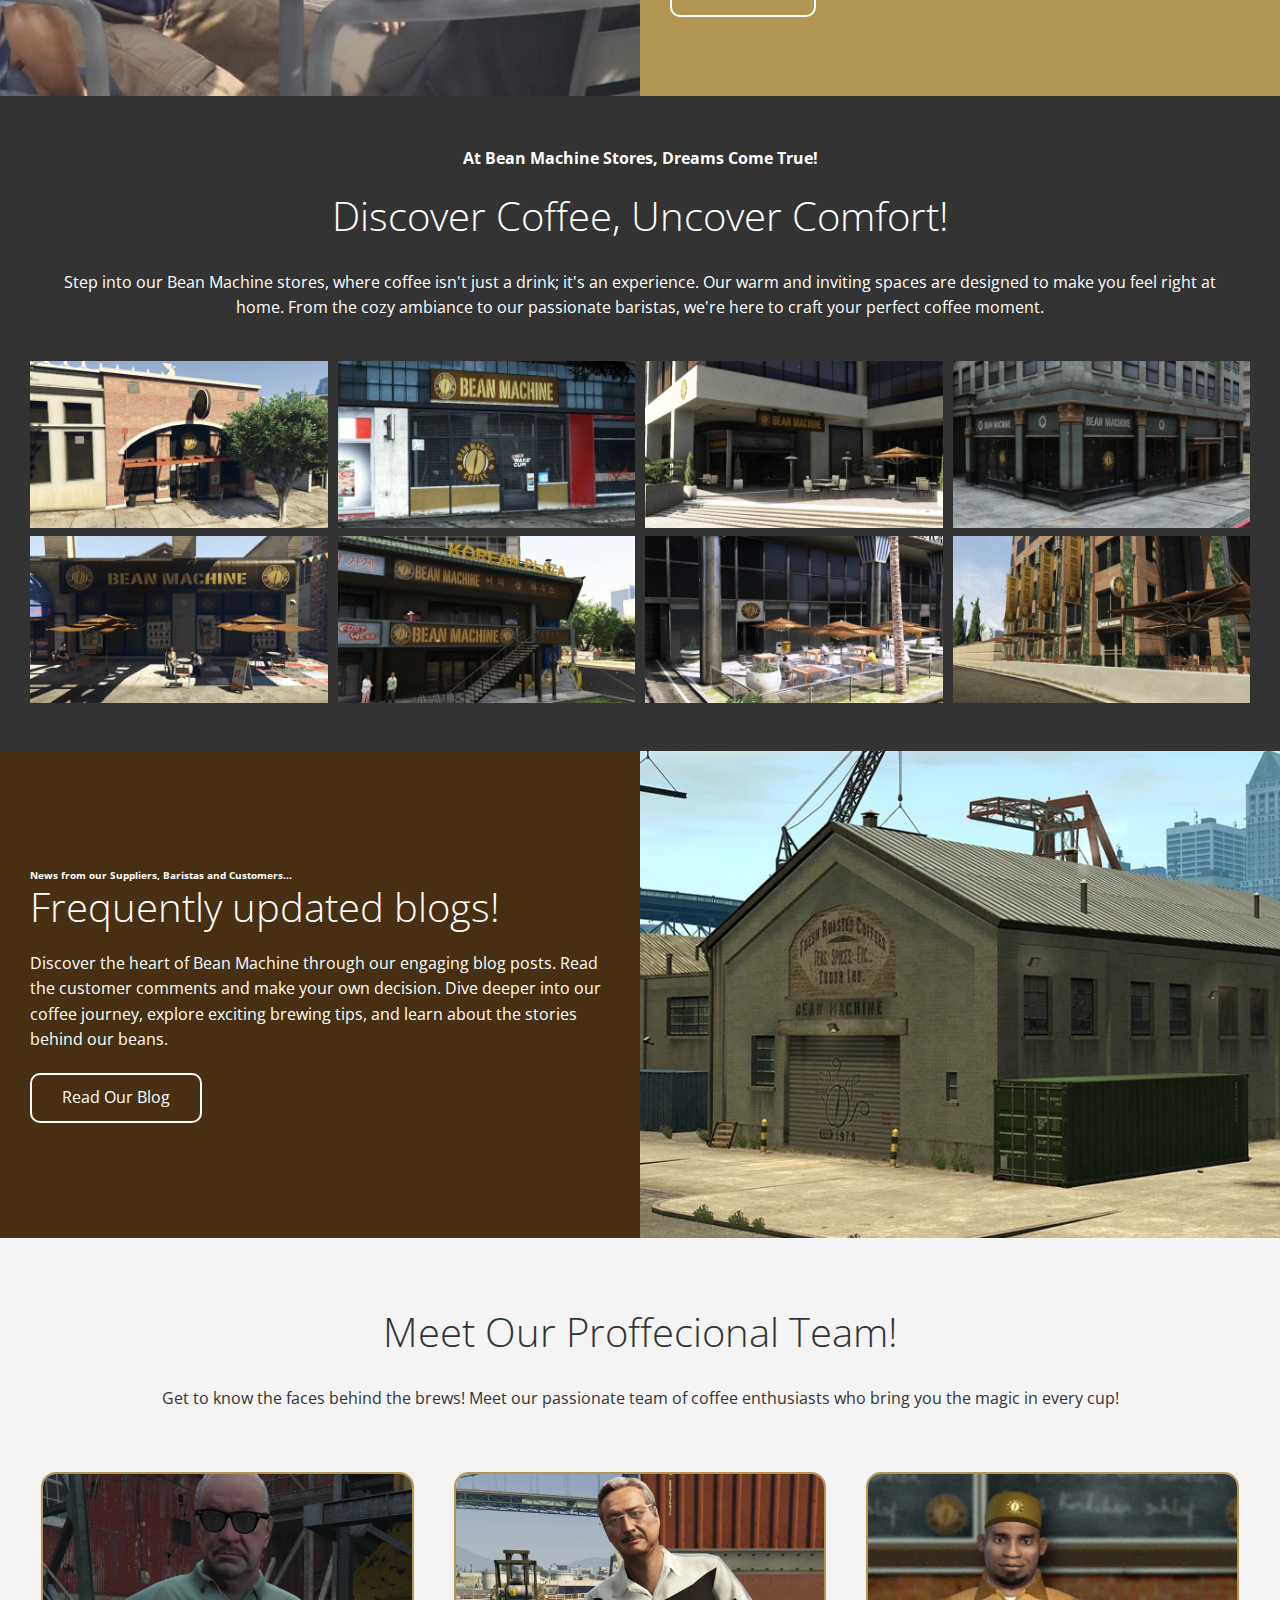
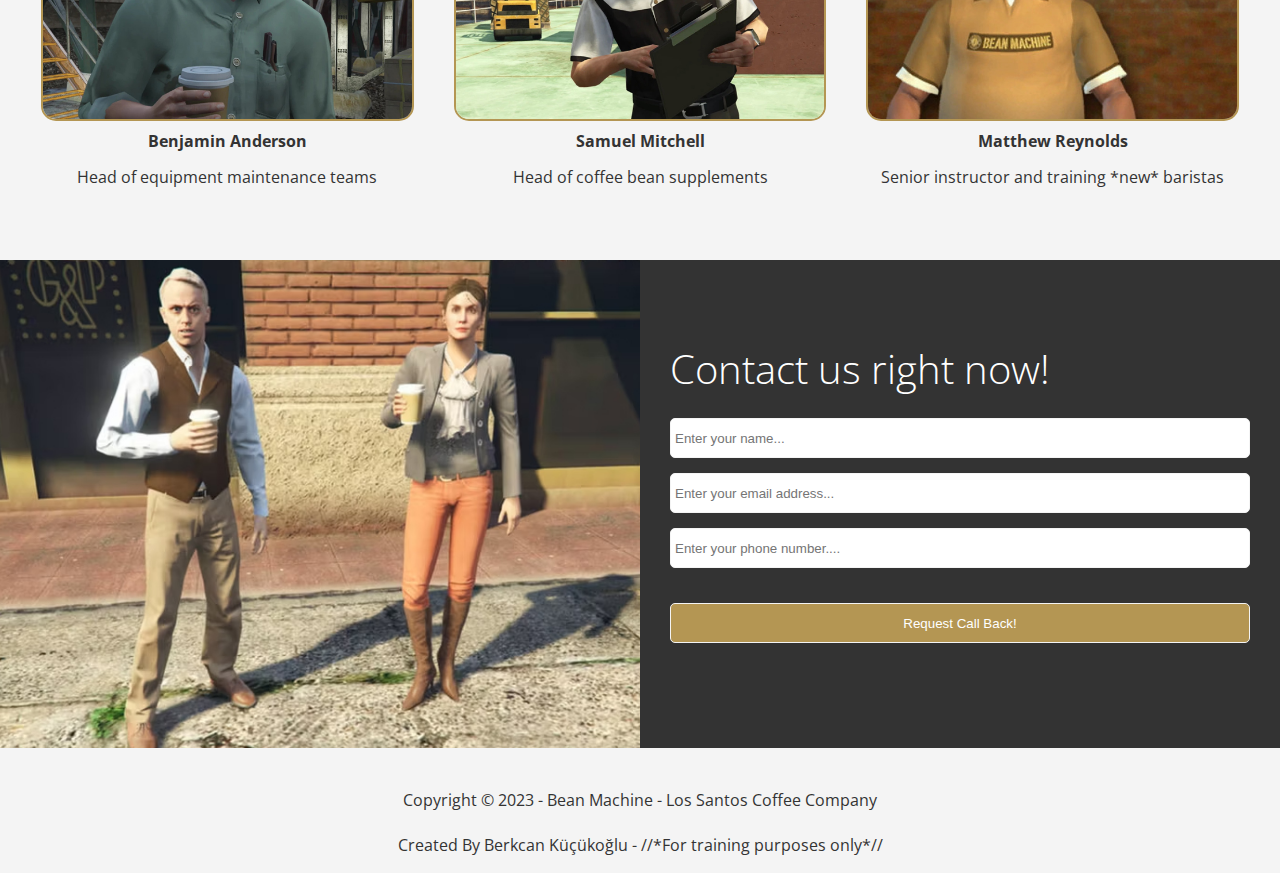
==== commit 8009da77: "0.0.5_Navbar & Lightbox for images are added." ====
--- a/index.html
+++ b/index.html
@@ -4,9 +4,11 @@
 <head>
   <meta charset="UTF-8">
   <meta name="viewport" content="width=device-width, initial-scale=1.0">
+  <link rel="shortcut icon" type="image/x-icon" href="./favicon.ico">
   <link rel="stylesheet" href="https://cdnjs.cloudflare.com/ajax/libs/font-awesome/6.4.2/css/all.min.css"
     integrity="sha512-z3gLpd7yknf1YoNbCzqRKc4qyor8gaKU1qmn+CShxbuBusANI9QpRohGBreCFkKxLhei6S9CQXFEbbKuqLg0DA=="
-    crossorigin="anonymous" referrerpolicy="no-referrer" />
+    crossorigin="anonymous" referrerpolicy="no-referrer"/>
+  <link rel="stylesheet" href="css/lightbox.min.css">
   <link rel="stylesheet" href="css/utilities.css">
   <link rel="stylesheet" href="css/style.css">
   <title>Welcome to Bean Machine!</title>
@@ -14,7 +16,7 @@
 
 <body id="home">
   <header class="hero">
-    <div id="navbar" class="navbar">
+    <div id="navbar" class="navbar top">
       <h1 class="logo">
         <span class="text-primary"><i class="fas fa-mug-hot"></i>Bean</span>Machine
       </h1>
@@ -96,21 +98,37 @@
         <p>Step into our Bean Machine stores, where coffee isn't just a drink; it's an experience. Our warm and inviting spaces are designed to make you feel right at home. From the cozy ambiance to our passionate baristas, we're here to craft your perfect coffee moment.</p>
       </header>
       <div class="row">
+        <div class="column">
+          <a href="./images/shops/shop-1.jpg" data-lightbox="places" data-title="Morningwood Boulevard, Morningwood / Los Santos" > 
+            <img src="./images/shops/shop-1.jpg" alt="shop_img">
+          </a> 
+          <a href="./images/shops/shop-2.jpg" data-lightbox="places" data-title="Simmet Alley, Textile City / Los Santos" > 
+            <img src="./images/shops/shop-2.jpg" alt="shop_img">
+          </a>
+        </div>
         <div class="column"> 
-          <img src="./images/shops/shop-1.jpg" alt="">
-          <img src="./images/shops/shop-2.jpg" alt="">
+          <a href="./images/shops/shop-3.jpg" data-lightbox="places" data-title="Atlee Street, Mission Row / Los Santos" > 
+            <img src="./images/shops/shop-3.jpg" alt="shop_img">
+          </a> 
+          <a href="./images/shops/shop-4.jpg" data-lightbox="places" data-title="Korean Plaza, Calais Avenue, Little Seoul / Los Santos" > 
+            <img src="./images/shops/shop-4.jpg" alt="shop_img">
+          </a>
+        </div>
+        <div class="column">
+          <a href="./images/shops/shop-5.jpg" data-lightbox="places" data-title="Heritage Way, Rockford Hills / Los Santos" > 
+            <img src="./images/shops/shop-5.jpg" alt="shop_img">
+          </a> 
+          <a href="./images/shops/shop-6.jpg" data-lightbox="places" data-title="South Mo Milton Drive, West Vinewood / Los Santos" > 
+            <img src="./images/shops/shop-6.jpg" alt="shop_img">
+          </a> 
         </div>
         <div class="column"> 
-          <img src="./images/shops/shop-3.jpg" alt="">
-          <img src="./images/shops/shop-4.jpg" alt="">
-        </div>
-        <div class="column"> 
-          <img src="./images/shops/shop-5.jpg" alt="">
-          <img src="./images/shops/shop-6.jpg" alt="">
-        </div>
-        <div class="column"> 
-          <img src="./images/shops/shop-7.jpg" alt="">
-          <img src="./images/shops/shop-8.jpg" alt="">
+          <a href="./images/shops/shop-7.jpg" data-lightbox="places" data-title="Elgin Avenue and Vespucci Boulevard, Pillbox Hill / Los Santos" > 
+            <img src="./images/shops/shop-7.jpg" alt="shop_img">
+          </a> 
+          <a href="./images/shops/shop-8.jpg" data-lightbox="places" data-title="3 Alta Street, Alta Street, Pillbox Hill / Los Santos" > 
+            <img src="./images/shops/shop-8.jpg" alt="shop_img">
+          </a>
         </div>
       </div>
     </section>
@@ -205,6 +223,29 @@
     <p>Copyright &copy; 2023 - Bean Machine - Los Santos Coffee Company</p>
     <p>Created By Berkcan Küçükoğlu - //*For training purposes only*//</p>
   </footer>
+
+  <script src="js/lightbox-plus-jquery.min.js"></script>
+<script>
+    const navbar = document.getElementById('navbar')
+    let scrolled = false;
+
+    window.onscroll = function() {
+      if(window.pageYOffset > 100){
+        navbar.classList.remove('top');
+        if(!scrolled) {
+          navbar.style.transform = 'translateY(-70px)';
+        }
+        setTimeout(function() {
+          navbar.style.transform = 'translateY(0)'
+          scrolled = true;
+        }, 50)
+      }
+      else {
+        navbar.classList.add('top');
+        scrolled = false;
+      }
+    }
+  </script>
 </body>
 
 </html>--- a/css/utilities.css
+++ b/css/utilities.css
@@ -1,3 +1,7 @@
+html {
+  scroll-behavior: smooth;
+}
+
 /* Text Colors */
 .text-primary {
   color: #b49653;
--- a/css/style.css
+++ b/css/style.css
@@ -49,6 +49,11 @@
   position: fixed;
   top: 0px;
   padding: 0 30px;
+  transition: 0.5s;
+}
+
+.navbar.top {
+  background: transparent;
 }
 
 .navbar a {
